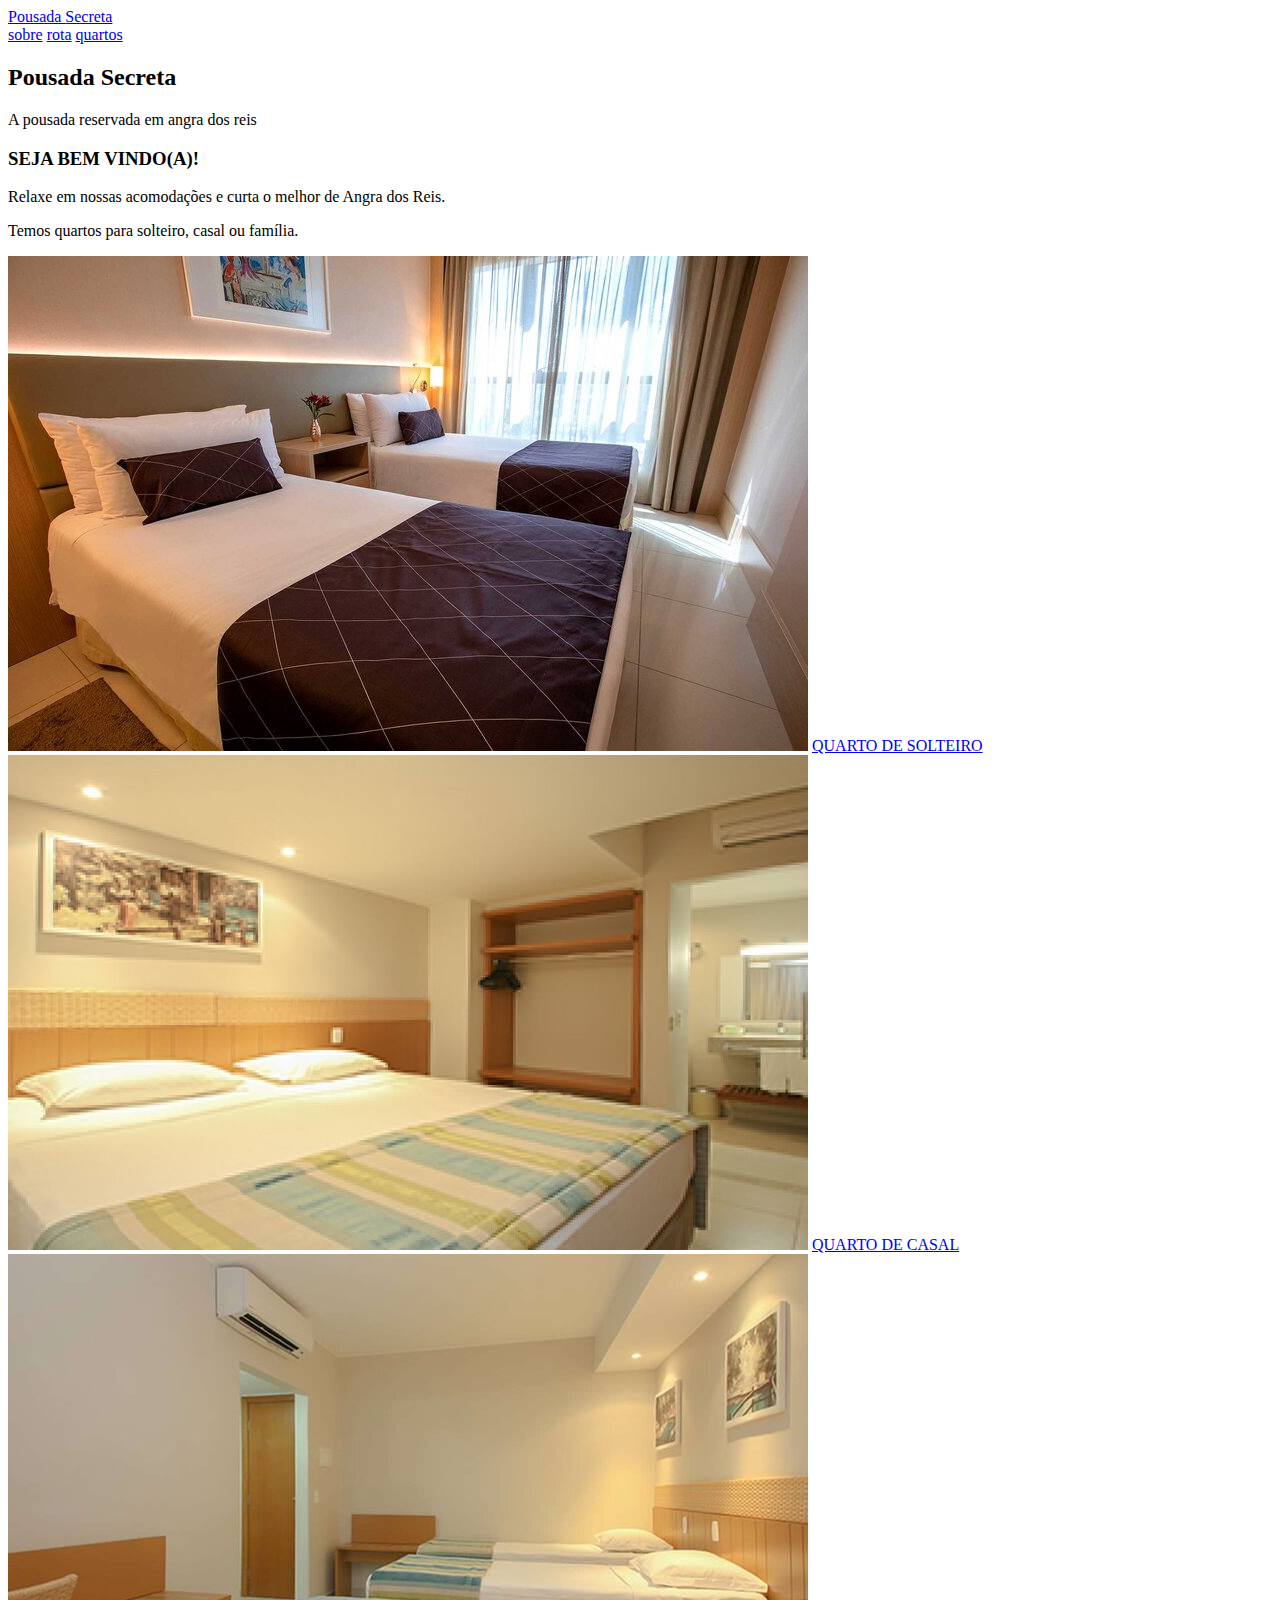
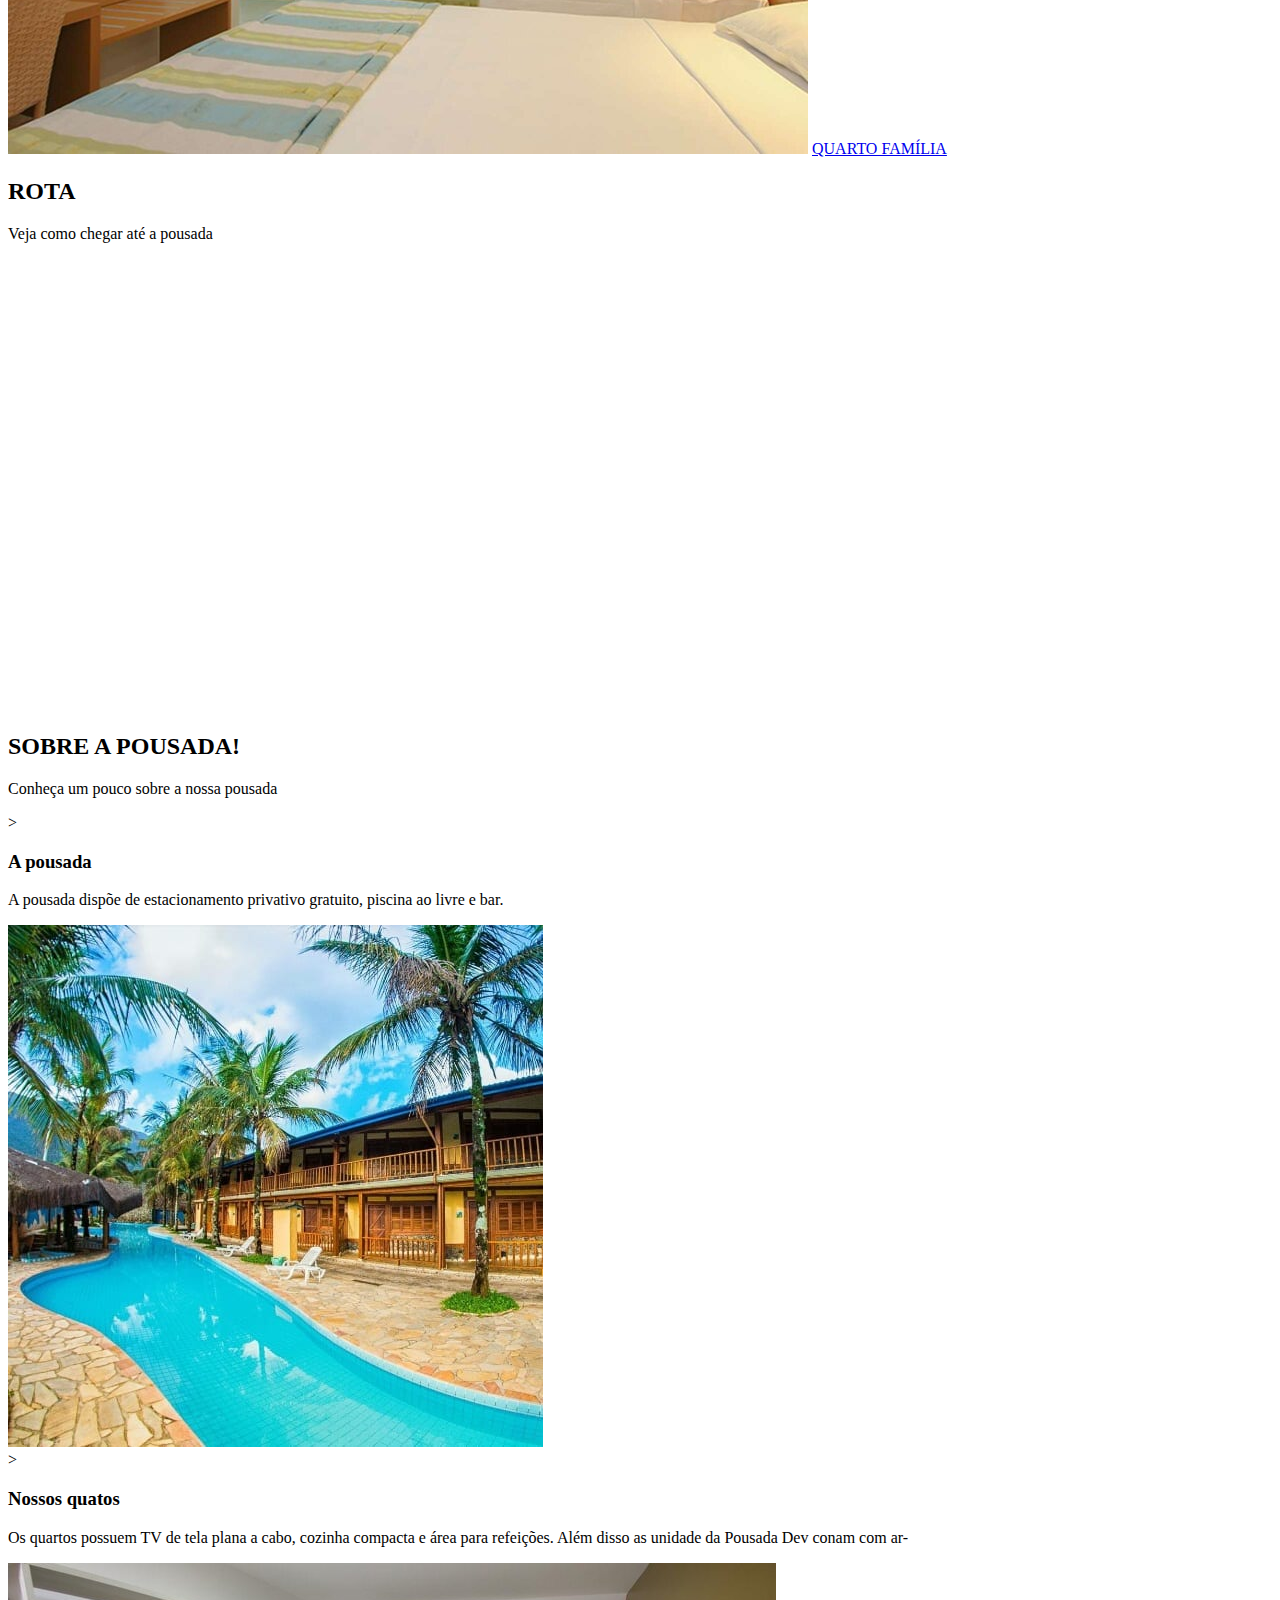
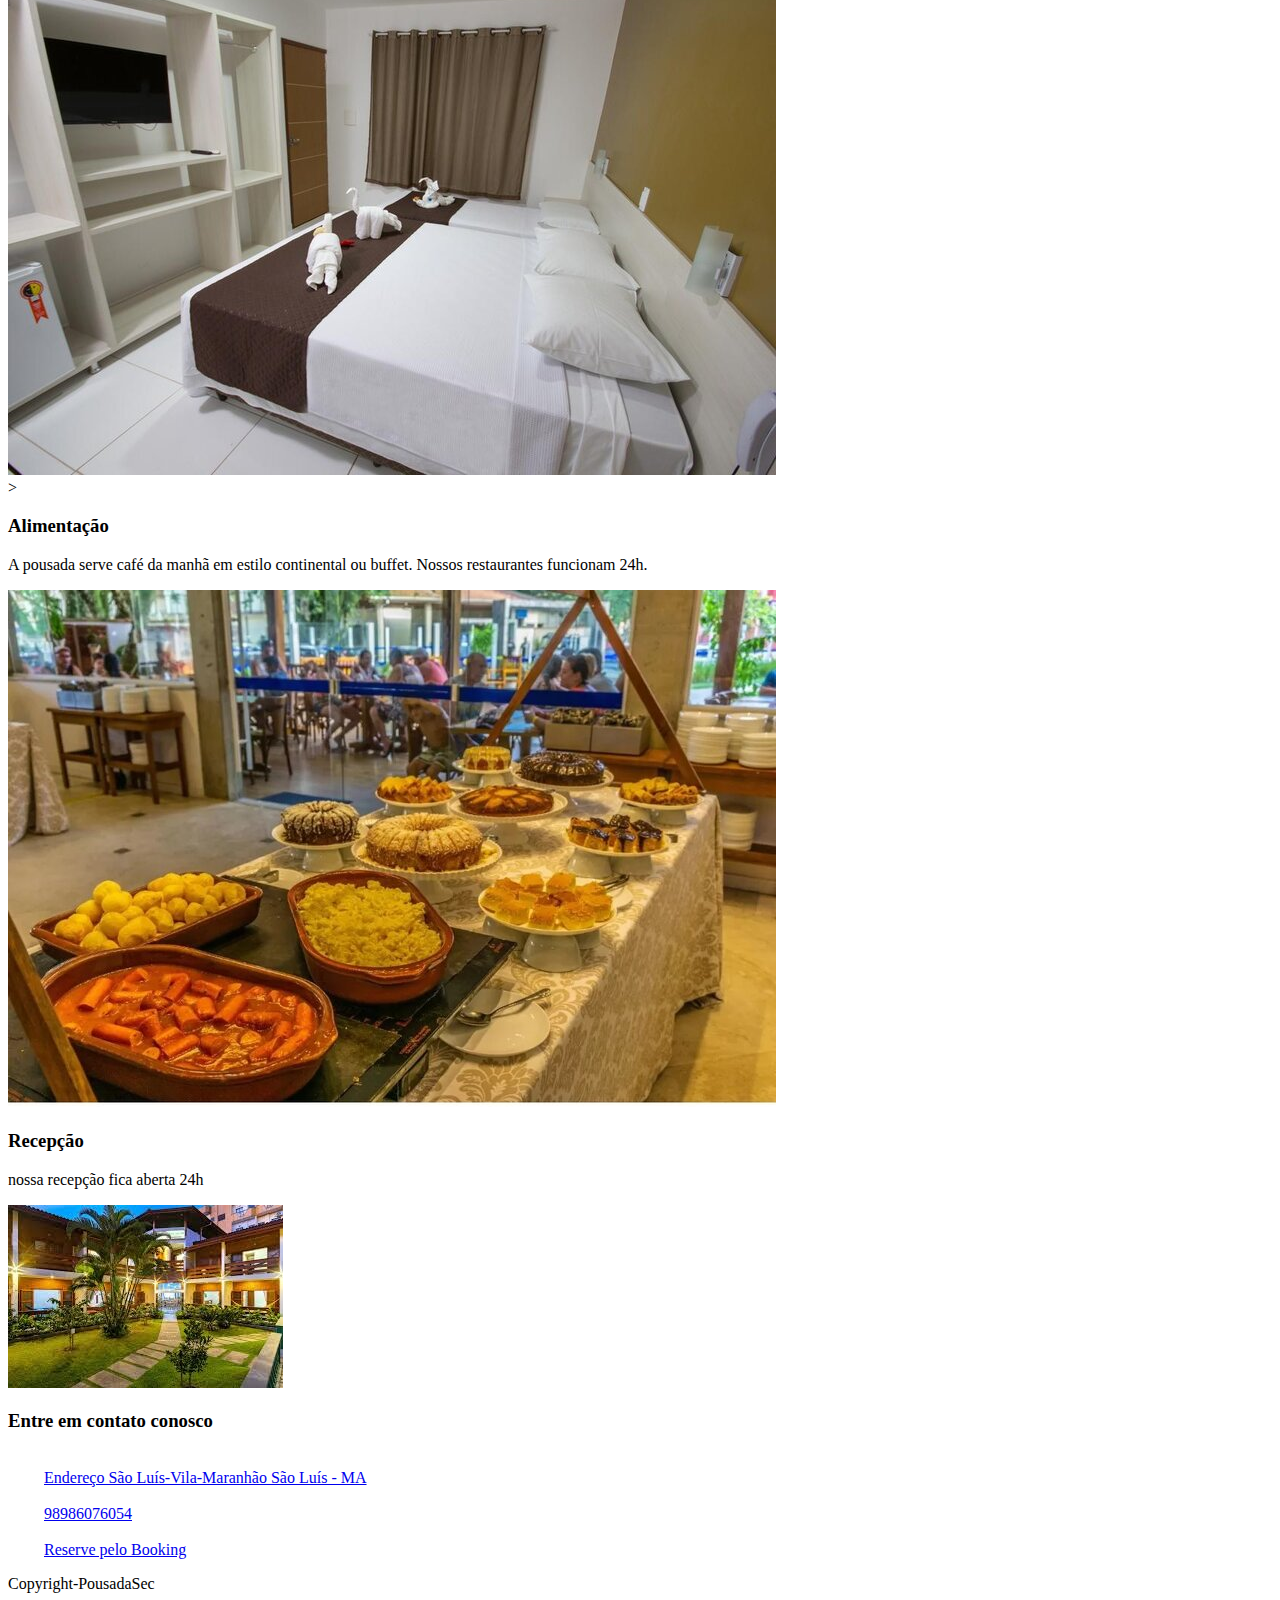
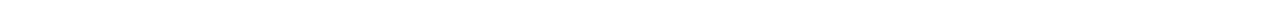
==== index.html @ c249acce "adiciona Estrutura HTML" ====
<!DOCTYPE html>
<html>
<head>
	<meta charset="utf-8">
	<link rel="stylesheet" type="text/css" href="style.css">
	<title>Pousada Secreta</title>

</head>

<body>
	<div class="pag-principal">
		<div class="topo">
			<div class="header">
				<a href="index.html">Pousada <span>Secreta</span></a>
				<div class="menu">
					<a href="#">sobre</a>
					<a href="#rota">rota</a>
					<a href="#">quartos</a>
				</div>				
			</div>			
		</div> <!--topo-->

		<div class="conteudo">
			<!--<img src="assets/img-fundo.jpg">--imagem de fundo-->
			<div class="titulo-conteudo">
				<h2>Pousada Secreta</h2>
				<p>A pousada reservada em angra dos reis</p>
			</div><!--titulo-conteudo-->
			<div class="welcome">
				<h3>SEJA BEM VINDO(A)!</h3>
				<p>Relaxe em nossas acomodações e curta o melhor de Angra dos Reis.</p>
				<p>Temos quartos para solteiro, casal ou família.</p>				
			</div><!--WELCOME-->
			<div class="container-quartos">
				<div class="quartos">
					<div class="quarto-solteiro">
						<img src="assets/quarto-solteiro1.jpg" alt="imagens do quarto de solteiro" title="Quarto de solteiro">
						<a href="#">QUARTO DE SOLTEIRO</a>
					</div>
					<div class="quarto-casal">
						<img src="assets/quarto-casal1.jpg" alt="Imagem do quarto de casal" title="Quarto de casal">
						<a href="#">QUARTO DE CASAL</a>
					</div>
					<div class="quarto-familia">
						<img src="assets/quarto-familia1.jpg" alt="imagem do quarto familia" title="Quarto familia">
						<a href="#">QUARTO FAMÍLIA</a>
					</div>					
				</div><!--quartos-->				
			</div><!--CONTAINER QUARTOS-->
			<div class="container-rota" id="rota">
				<h2>ROTA</h2>
				<p>Veja como chegar até a pousada</p>
				<div>
					<iframe src="https://www.google.com/maps/embed?pb=!1m18!1m12!1m3!1d255078.19919688636!2d-44.42772792304677!3d-2.6359101400297584!2m3!1f0!2f0!3f0!3m2!1i1024!2i768!4f13.1!3m3!1m2!1s0x7f6838d743ab87b%3A0x440d9464782213fe!2zU8OjbyBMdcOtcyAtIE1B!5e0!3m2!1spt-BR!2sbr!4v1626367559576!5m2!1spt-BR!2sbr" width="600" height="450" style="border:0;" allowfullscreen="" loading="lazy"></iframe>
				</div>
			</div> <!--container rota-->
			<div class="cantainer-sobre">
				<h2>SOBRE A POUSADA!</h2>
				<p>Conheça um pouco sobre a nossa pousada</p>
				<div class="container-descricao">
					<div class="a-pousada">><!---------->
						<h3>A pousada</h3>
						<p>A pousada dispõe de estacionamento privativo gratuito, piscina ao livre e bar.</p>
						<img src="assets/img1.jpg">
					</div>
					<div class="nossos-quartos">><!---------->
						<h3>Nossos quatos</h3>
						<p>Os quartos possuem TV de tela plana a cabo, cozinha compacta e área para refeições. Além disso as unidade da Pousada Dev conam com ar-</p>
						<img src="assets/img2.jpg">
					</div>
					<div class="alimentacao">><!---------->
						<h3>Alimentação</h3>
						<p>A pousada serve café da manhã em estilo continental ou buffet. Nossos restaurantes funcionam 24h.</p>
						<img src="assets/img3.jpg">
					</div>
					<div class="recepcao"><!---------->
						<h3>Recepção</h3>
						<p>nossa recepção fica aberta 24h</p>
						<img src="assets/img5.jpg">
					</div>					
				</div><!--CONTAINER-DESCRIÇÃO-->	
			</div><!--containerSOBRE-->			
		</div><!--conteudo-->		
		<div class="rodape">
			<div class="container-contato">
				<h3>
				Entre em contato conosco
				</h3>
				<div class="endereco">
					<img src="assets/icones/endereco.png">
					<a href="https://goo.gl/maps/ehQcEw9Ks59x9MmK6">Endereço São Luís-Vila-Maranhão São Luís - MA</a>
				</div>
				<div class="telefone">
					<img src="assets/icones/telefone.png">
					<a href="tel:986076054">98986076054</a>
				</div>
				<div>
					<img src="assets/icones/calendario.png">
					<a href="https://booking.com">Reserve pelo Booking</a>
				</div>			
			</div><!--contato-->
			<p>
				Copyright-PousadaSec
			</p>	
		</div><!--rodape-->

	</div><!--pag-principal-->


	<div class="pag-de-quartos">
		
	</div><!--pag-de-quartos-->

</body>
</html>
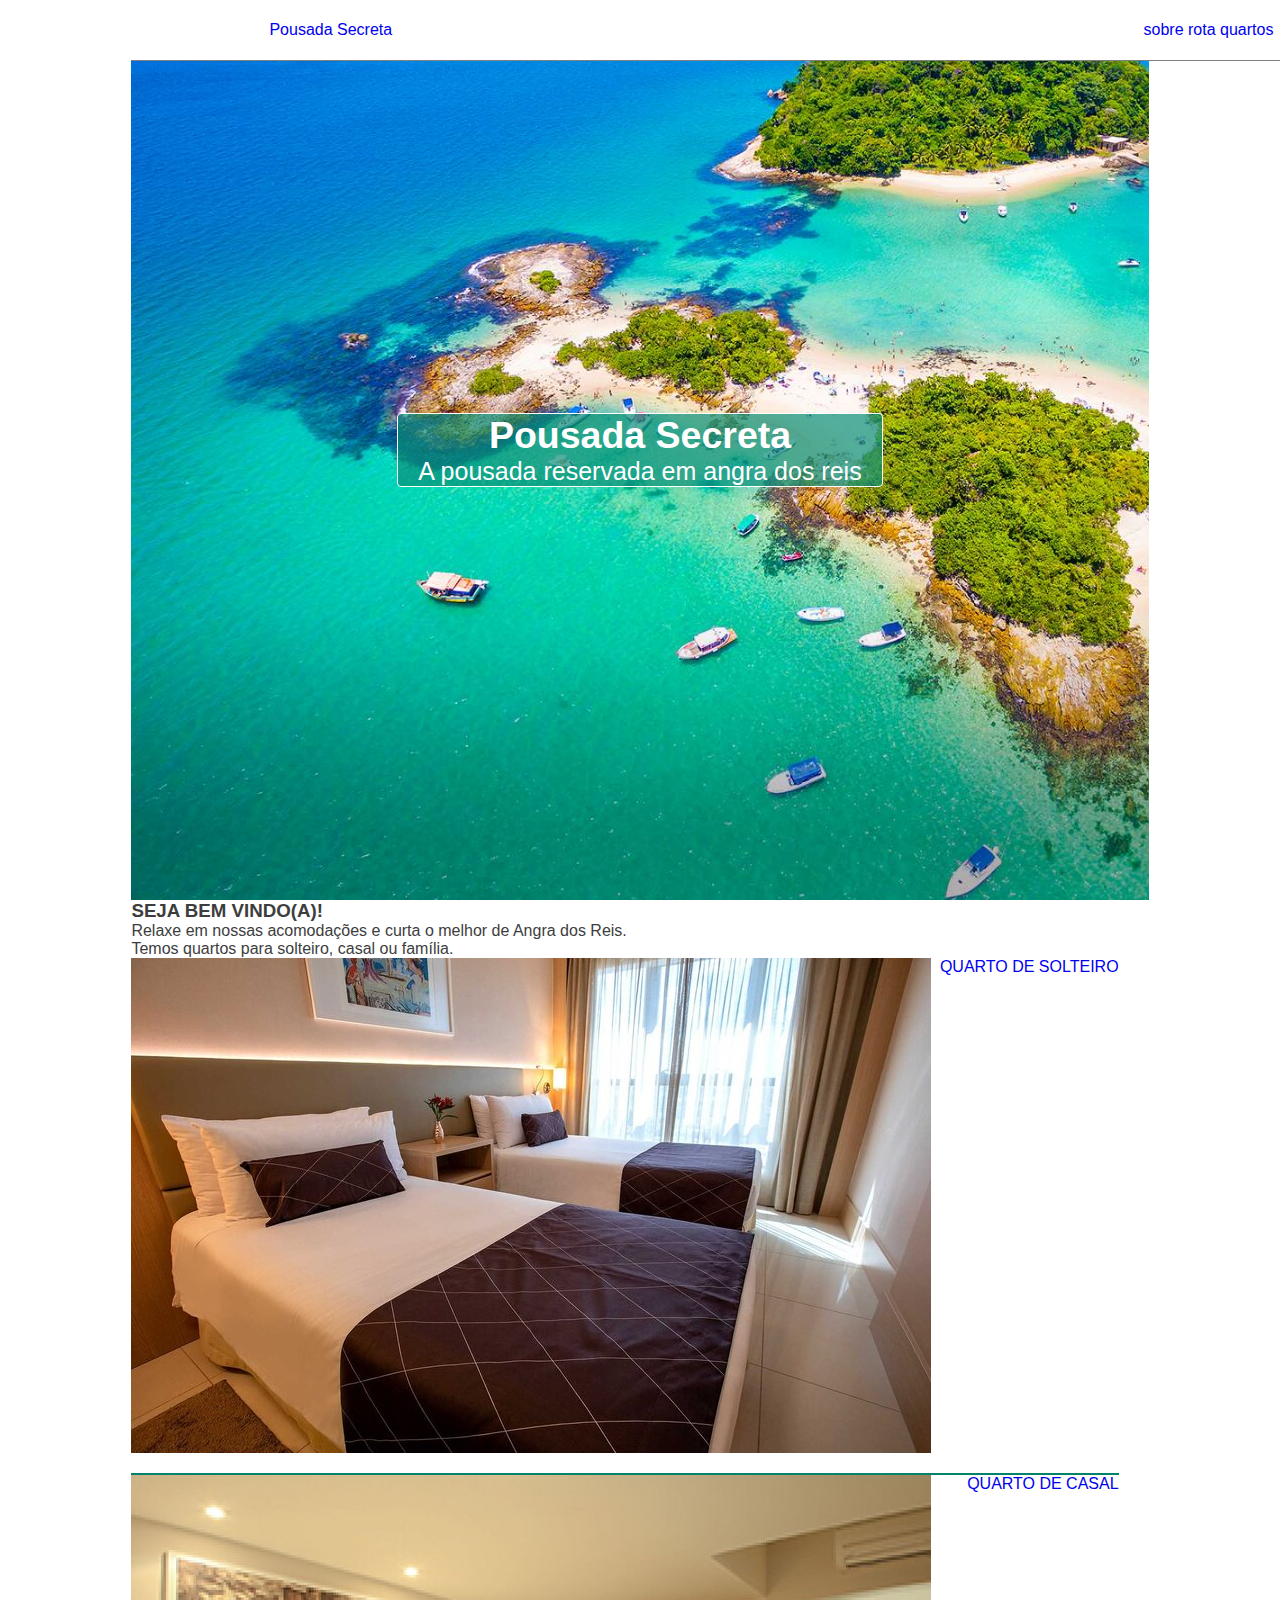
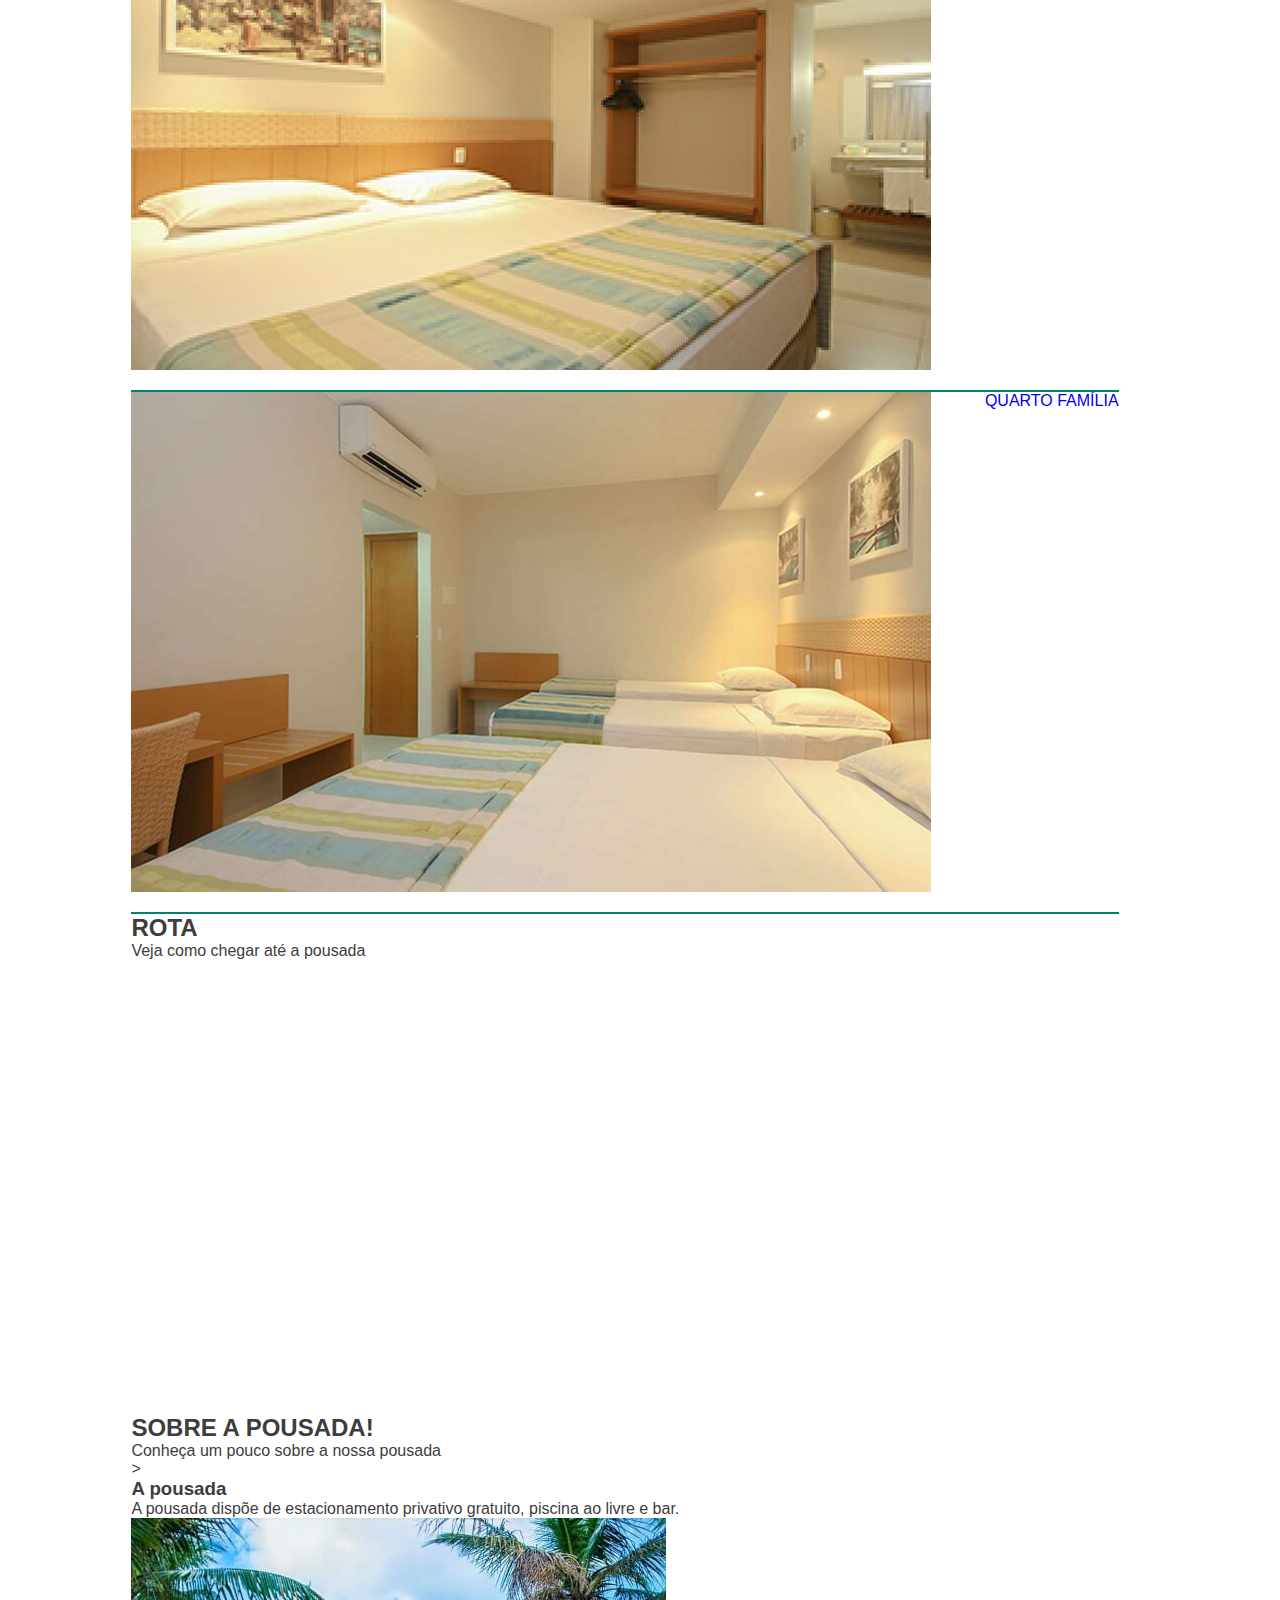
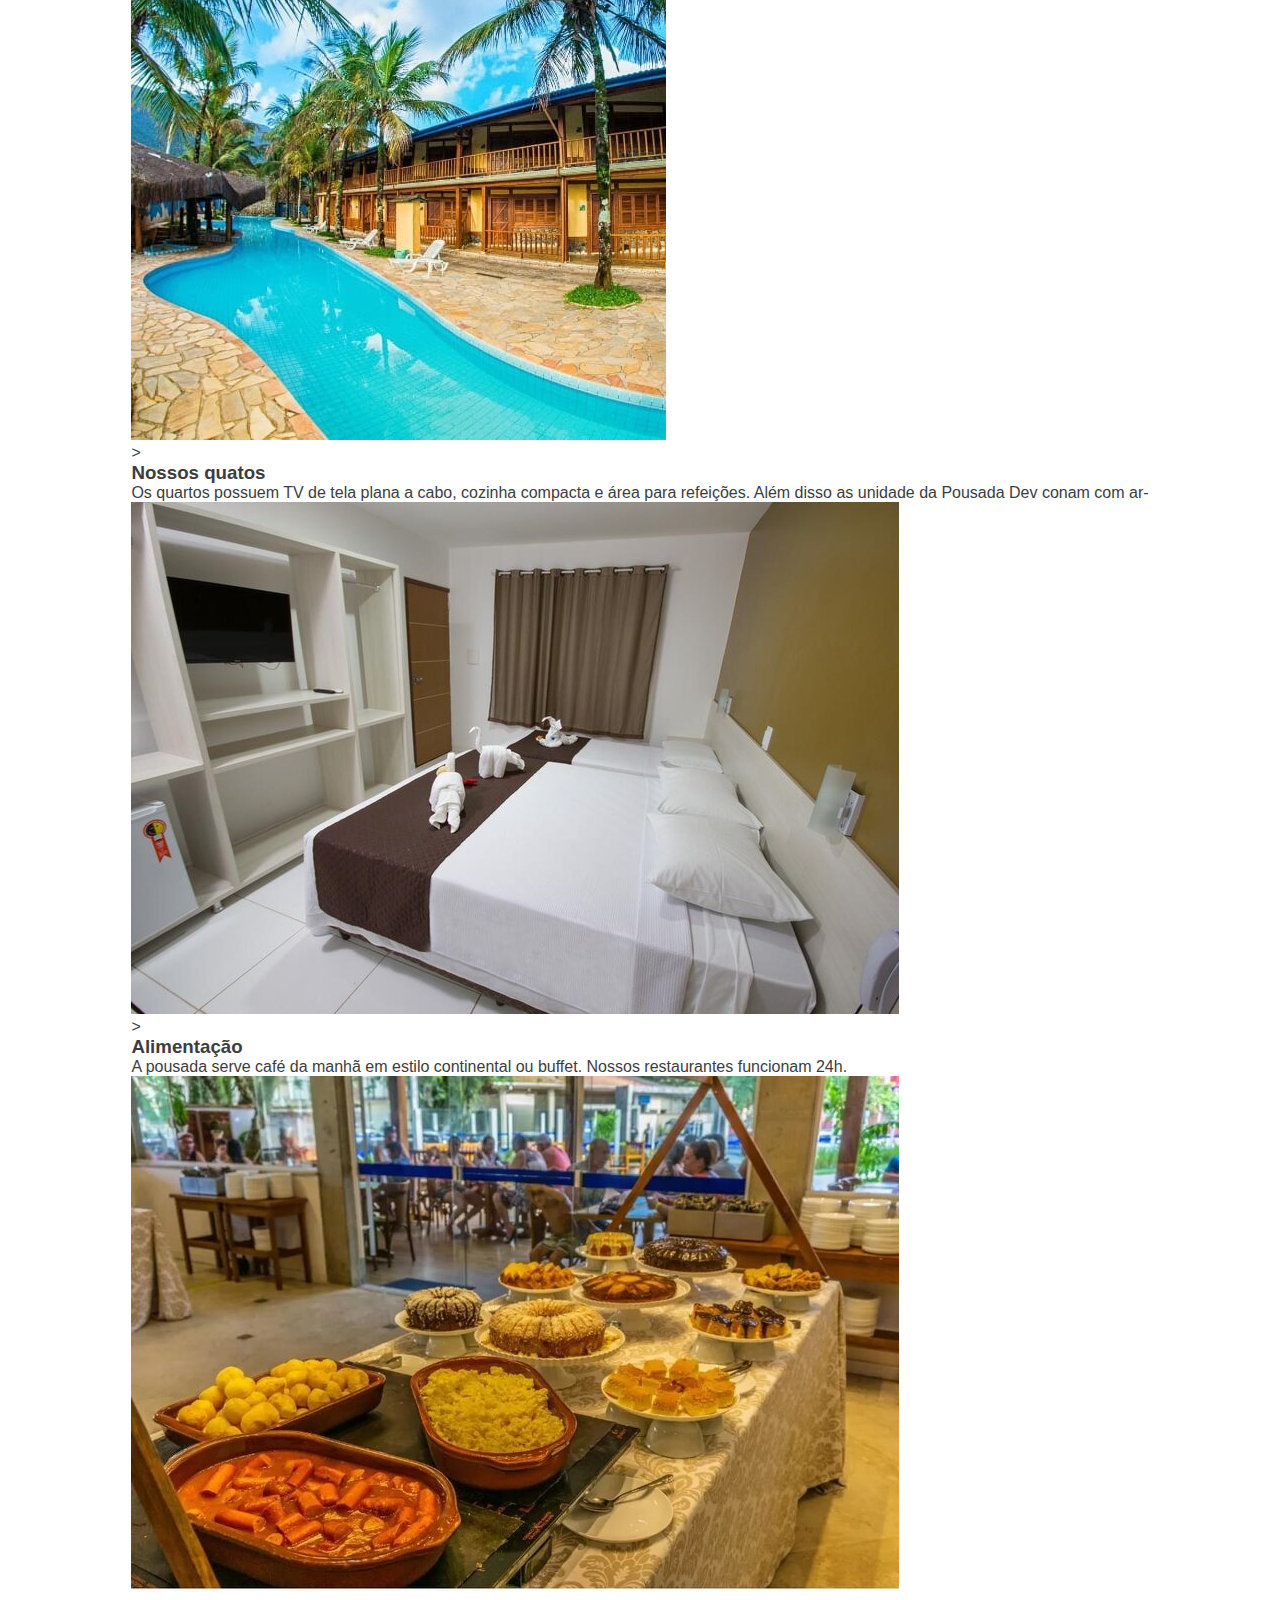
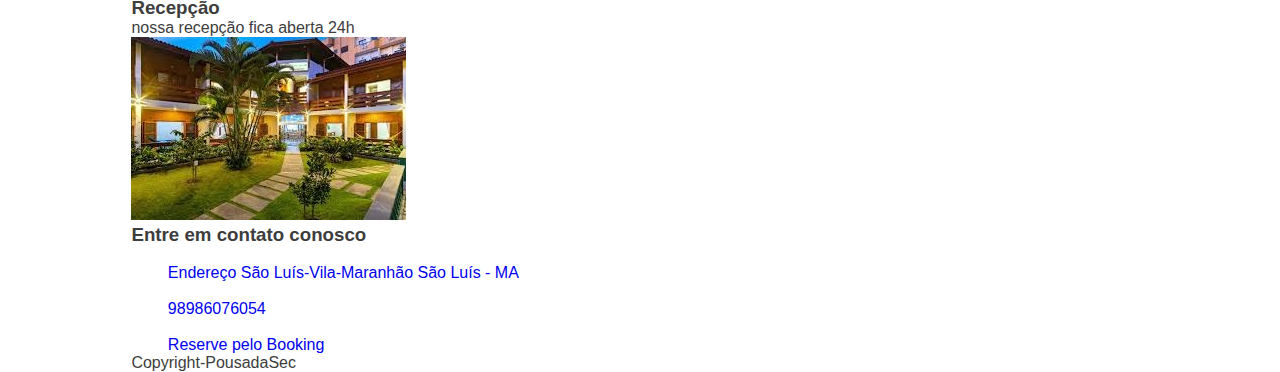
==== commit cb313873: "adiciona alterações no css" ====
--- a/index.html
+++ b/index.html
@@ -3,6 +3,7 @@
 <head>
 	<meta charset="utf-8">
 	<link rel="stylesheet" type="text/css" href="style.css">
+	<link rel="stylesheet" href="https://fonts.googleapis.com/css2?family=Source+Sans+Pro:ital,wght@0,200;0,300;0,400;0,600;0,700;0,900;1,200;1,300;1,400;1,600;1,700;1,900&display=swap">
 	<title>Pousada Secreta</title>
 
 </head>
@@ -13,9 +14,9 @@
 			<div class="header">
 				<a href="index.html">Pousada <span>Secreta</span></a>
 				<div class="menu">
-					<a href="#">sobre</a>
-					<a href="#rota">rota</a>
-					<a href="#">quartos</a>
+					<a class="linktopo" href="#">sobre</a>
+					<a class="linktopo" href="#rota">rota</a>
+					<a class="linktopo" href="#">quartos</a>
 				</div>				
 			</div>			
 		</div> <!--topo-->
@@ -23,25 +24,30 @@
 		<div class="conteudo">
 			<!--<img src="assets/img-fundo.jpg">--imagem de fundo-->
 			<div class="titulo-conteudo">
-				<h2>Pousada Secreta</h2>
-				<p>A pousada reservada em angra dos reis</p>
+				<div class="titulo-descricao">
+					<h2>Pousada Secreta</h2>
+					<p>A pousada reservada em angra dos reis</p>
+				</div>
 			</div><!--titulo-conteudo-->
 			<div class="welcome">
-				<h3>SEJA BEM VINDO(A)!</h3>
+				<h3>
+				SEJA BEM VINDO(A)!
+				</h3>
+				
 				<p>Relaxe em nossas acomodações e curta o melhor de Angra dos Reis.</p>
 				<p>Temos quartos para solteiro, casal ou família.</p>				
 			</div><!--WELCOME-->
 			<div class="container-quartos">
 				<div class="quartos">
-					<div class="quarto-solteiro">
+					<div class="quarto">
 						<img src="assets/quarto-solteiro1.jpg" alt="imagens do quarto de solteiro" title="Quarto de solteiro">
 						<a href="#">QUARTO DE SOLTEIRO</a>
 					</div>
-					<div class="quarto-casal">
+					<div class="quarto">
 						<img src="assets/quarto-casal1.jpg" alt="Imagem do quarto de casal" title="Quarto de casal">
 						<a href="#">QUARTO DE CASAL</a>
 					</div>
-					<div class="quarto-familia">
+					<div class="quarto">
 						<img src="assets/quarto-familia1.jpg" alt="imagem do quarto familia" title="Quarto familia">
 						<a href="#">QUARTO FAMÍLIA</a>
 					</div>					
--- a/style.css
+++ b/style.css
@@ -0,0 +1,75 @@
+*{
+	padding: 0;
+	margin: 0;
+	box-sizing: border-box;
+	text-decoration: none;
+	font-family: sans-serif;
+	font-size: ;
+}
+
+body{
+	width: 100%;
+	color: #3d3d3d;
+	min-height: 100vh;
+	margin: 0;
+	padding: 0;
+	display: flex;
+	justify-content: center;
+	background-color: #fff;
+}
+
+
+.topo{
+	width: 100%;
+	position: fixed;
+	background-color: #fff;
+	border-bottom: 1px solid gray;
+}
+.topo .header{
+	display: flex;
+	justify-content: space-between;
+	align-items: center;
+	margin: 0 auto;
+	width: 100%;
+	height: 60px;
+	max-width: 1024px;
+	padding: 0 10px;
+}
+
+.link-topo{
+	text-transform: uppercase;
+	line-height: 18px;
+	padding: 0px 15px 10px 15px;
+	color: #3d3d3d;
+}
+
+.titulo-conteudo{
+	background-image: url(assets/img-fundo.jpg);
+	background-repeat: no-repeat;
+	background-size: cover;
+	height: 100vh;
+
+	display: flex;
+	justify-content: center;
+	align-items: center;
+}
+
+.titulo-descricao{
+	color: #fff;
+	font-size: 25px;
+	background-color: #0a9077b3;
+	border: 1px solid;
+	padding: 0 20px;
+	border-radius: 4px;
+	text-align: center;
+}
+
+.quarto{
+	display: flex;
+	justify-content: space-between;
+	margin-right: 30px;
+	padding-bottom: 20px;
+	border-bottom: 2px solid#00836a;
+	color: #3d3d3d;
+}
+
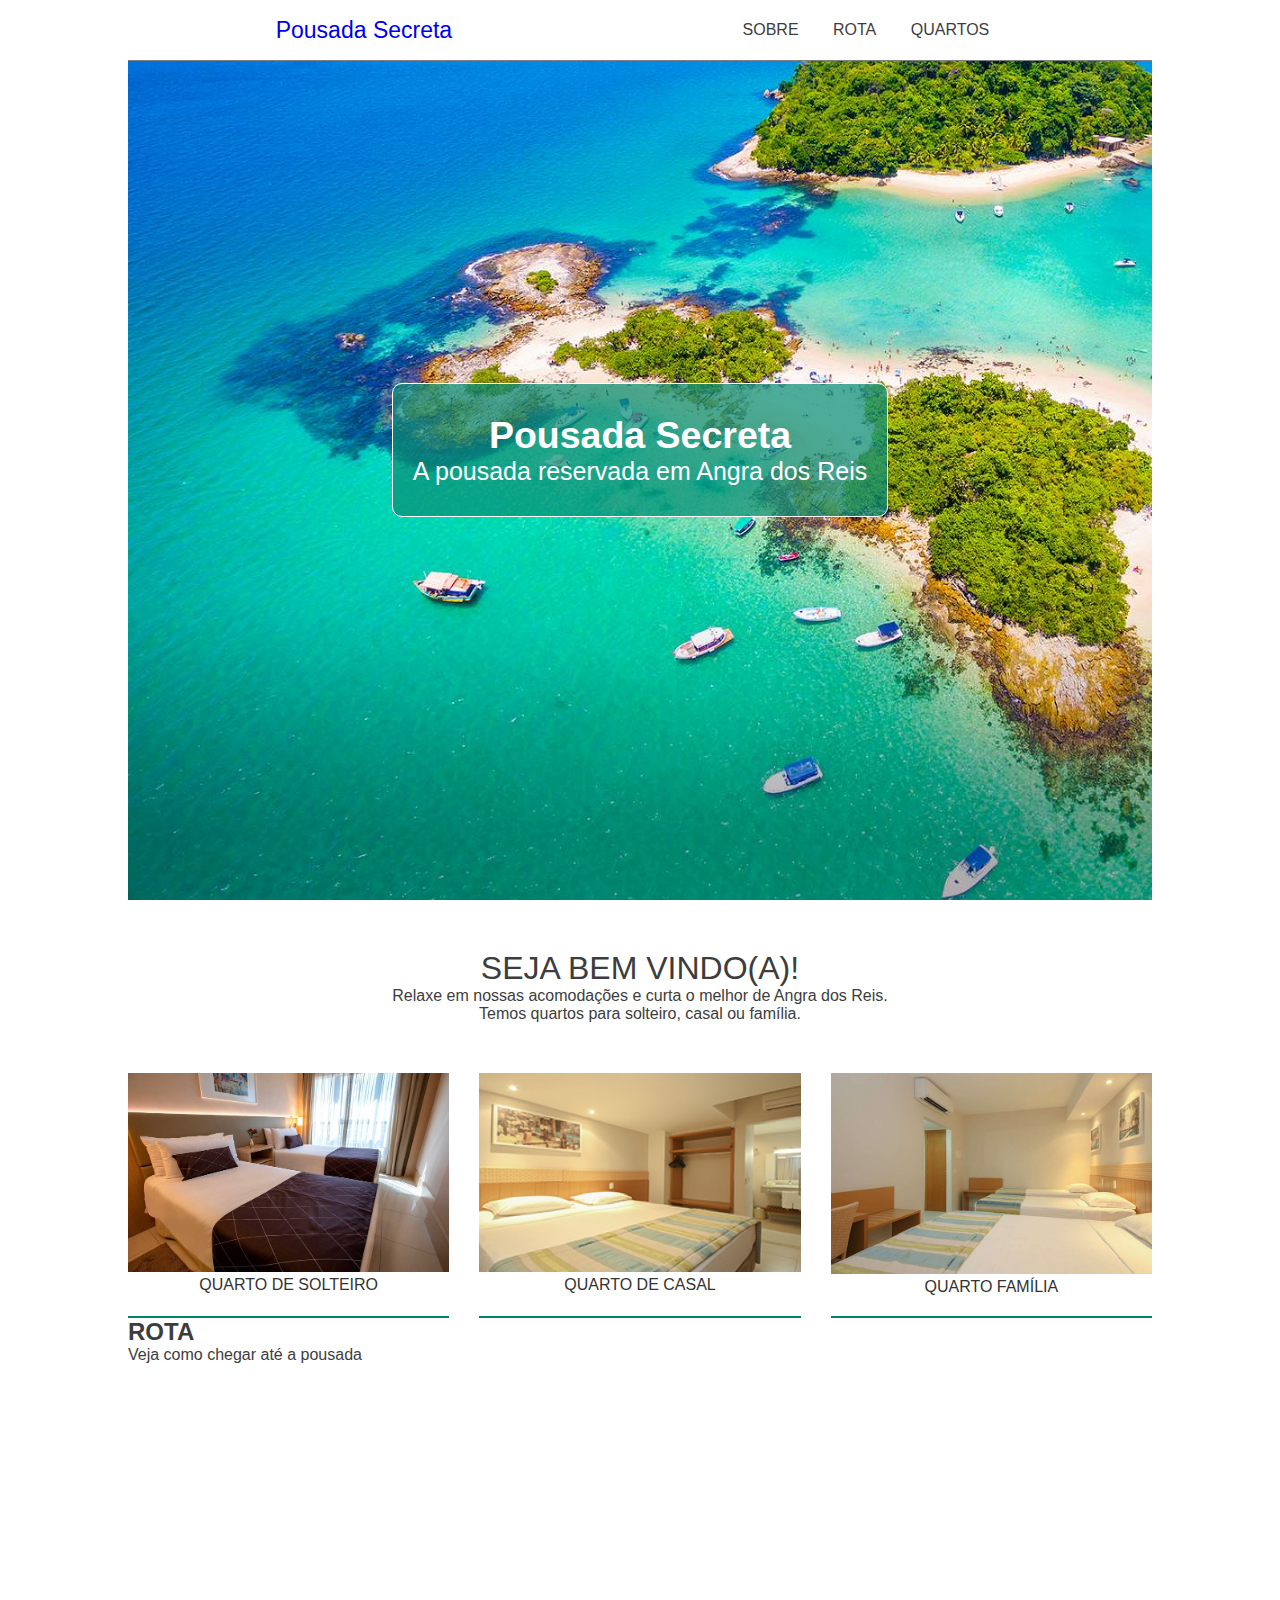
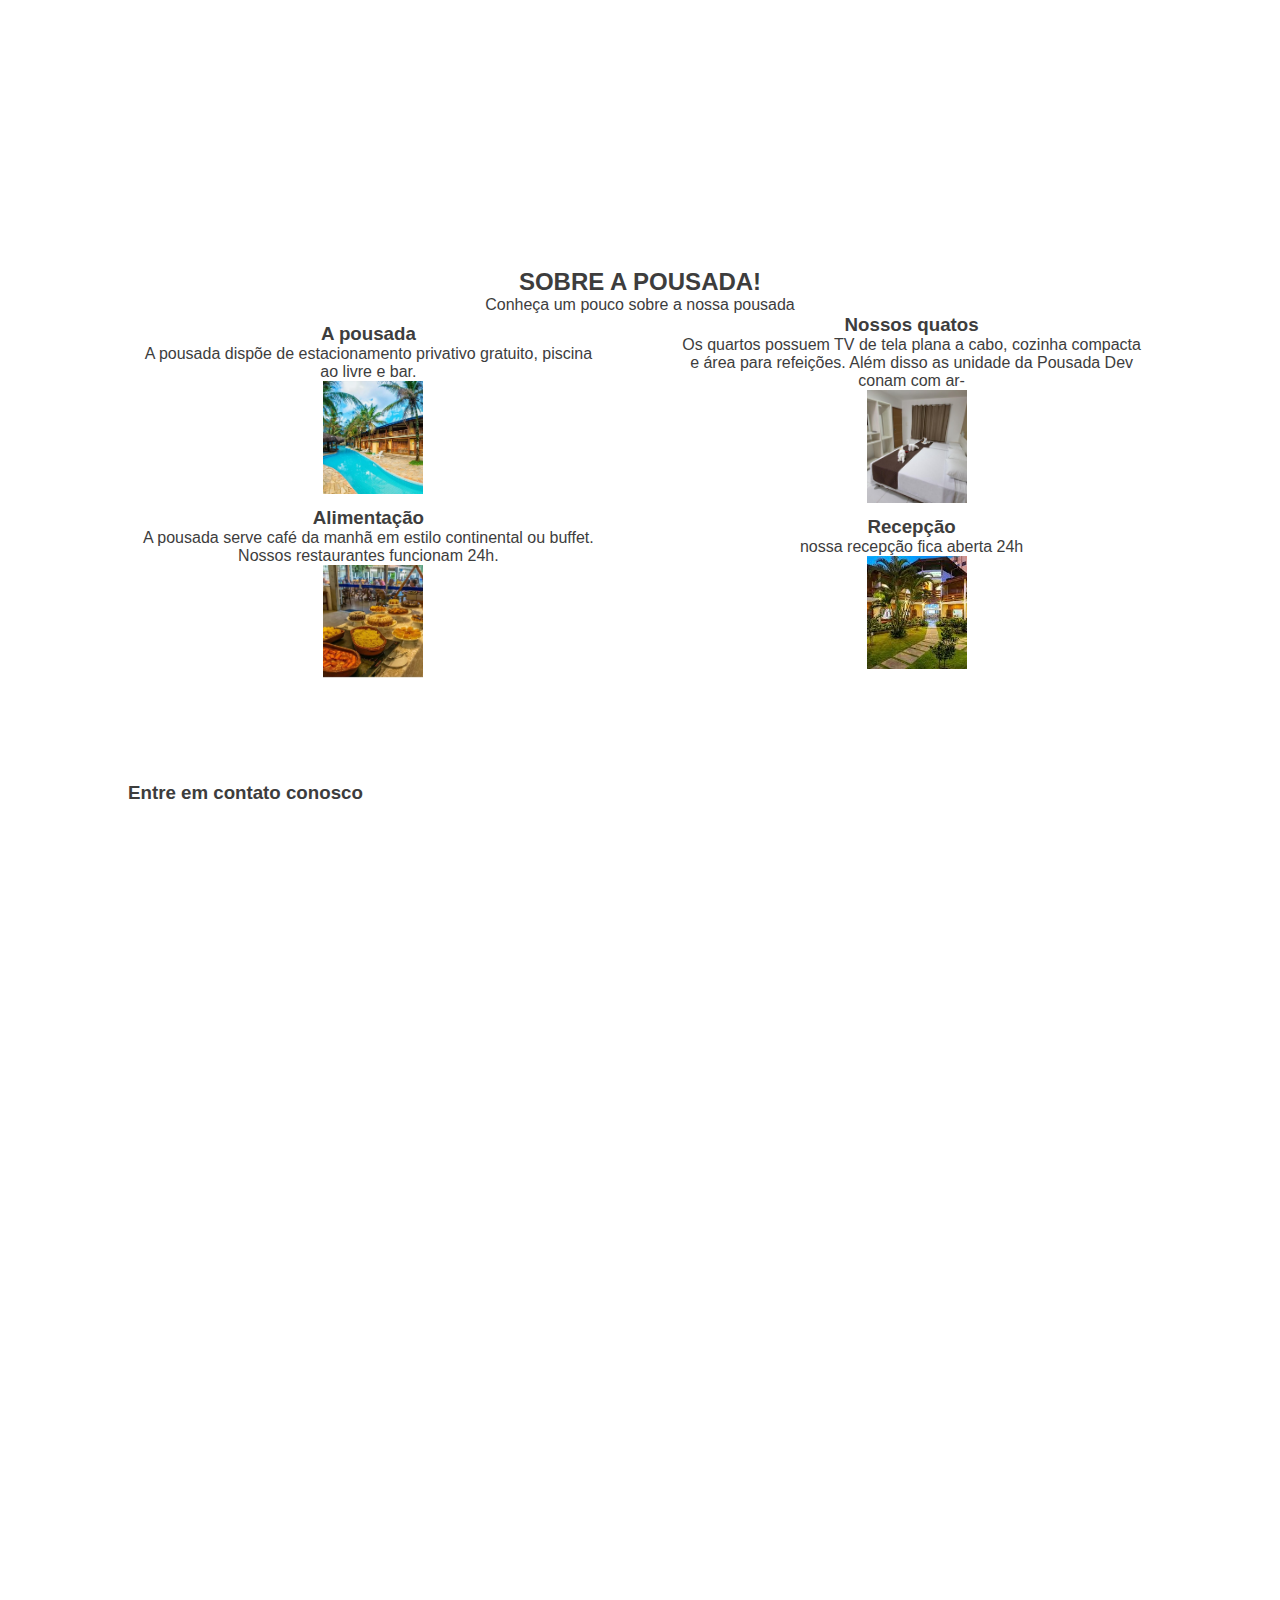
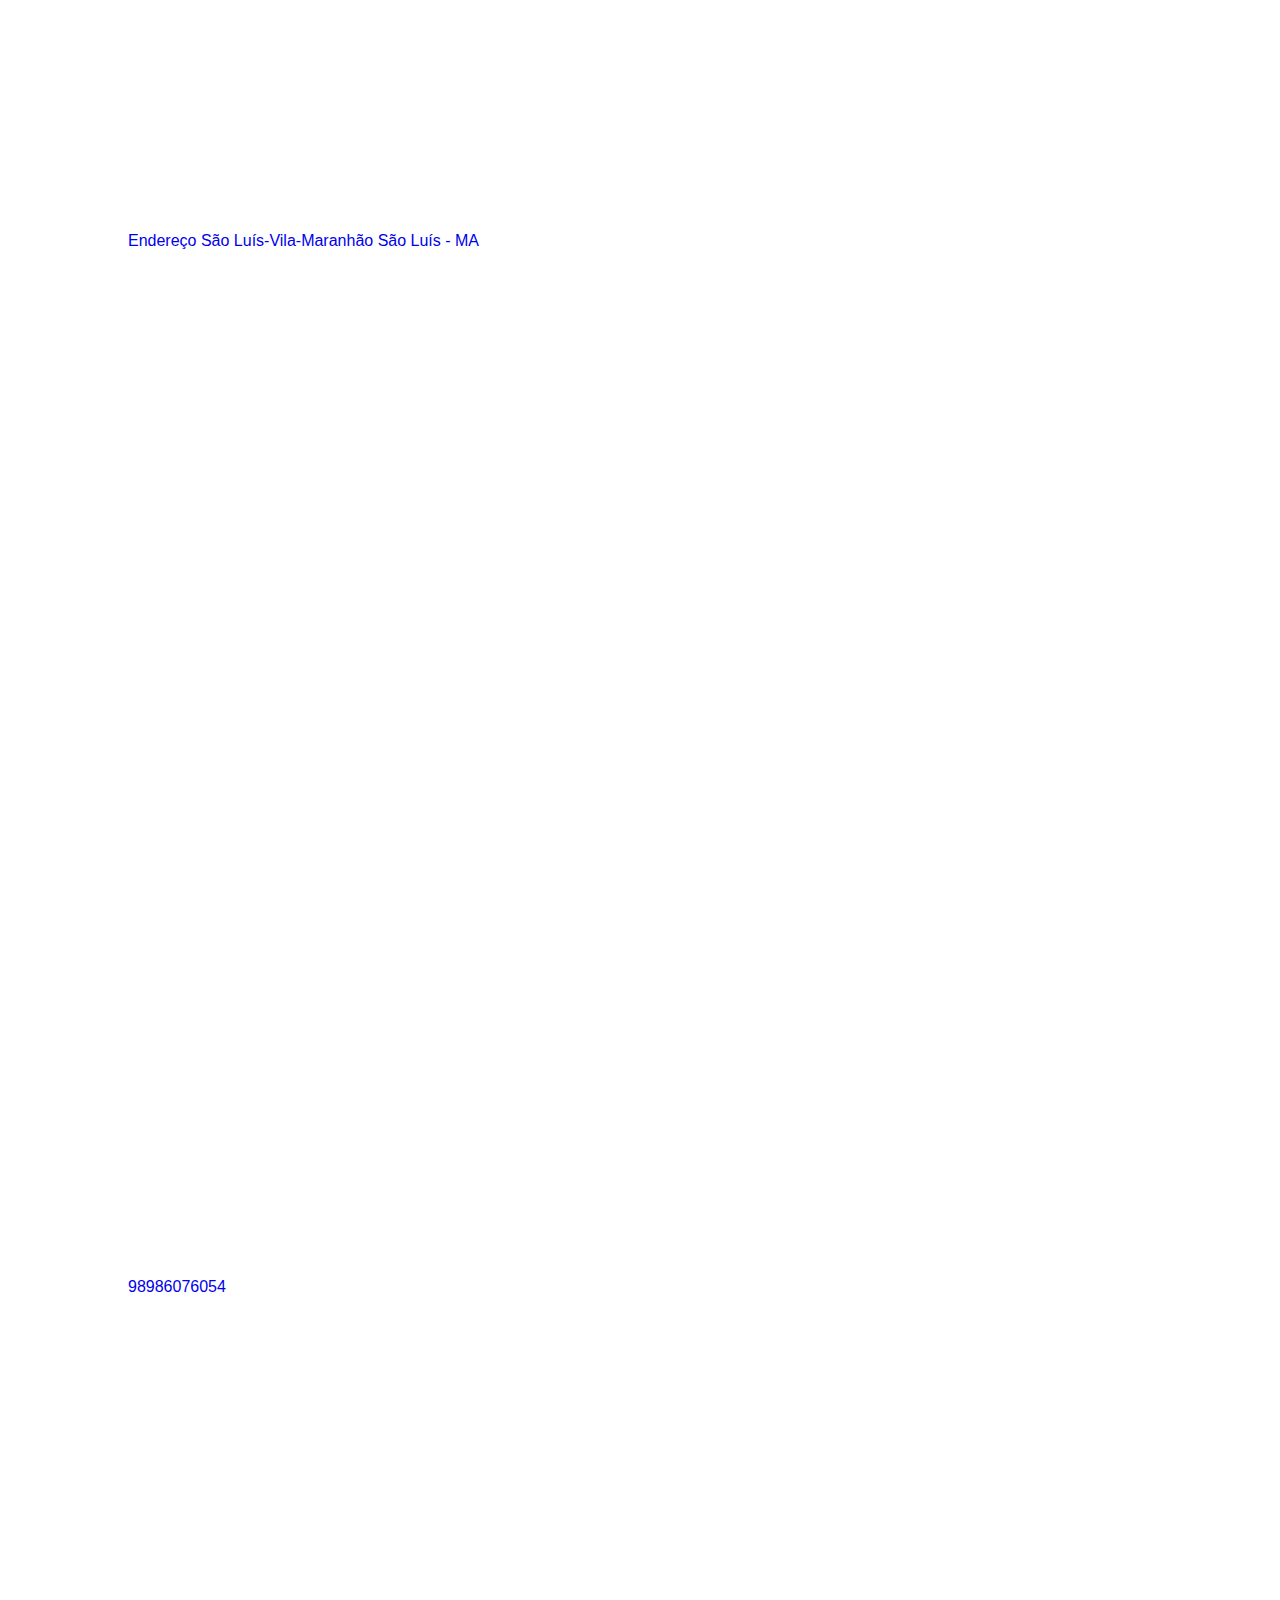
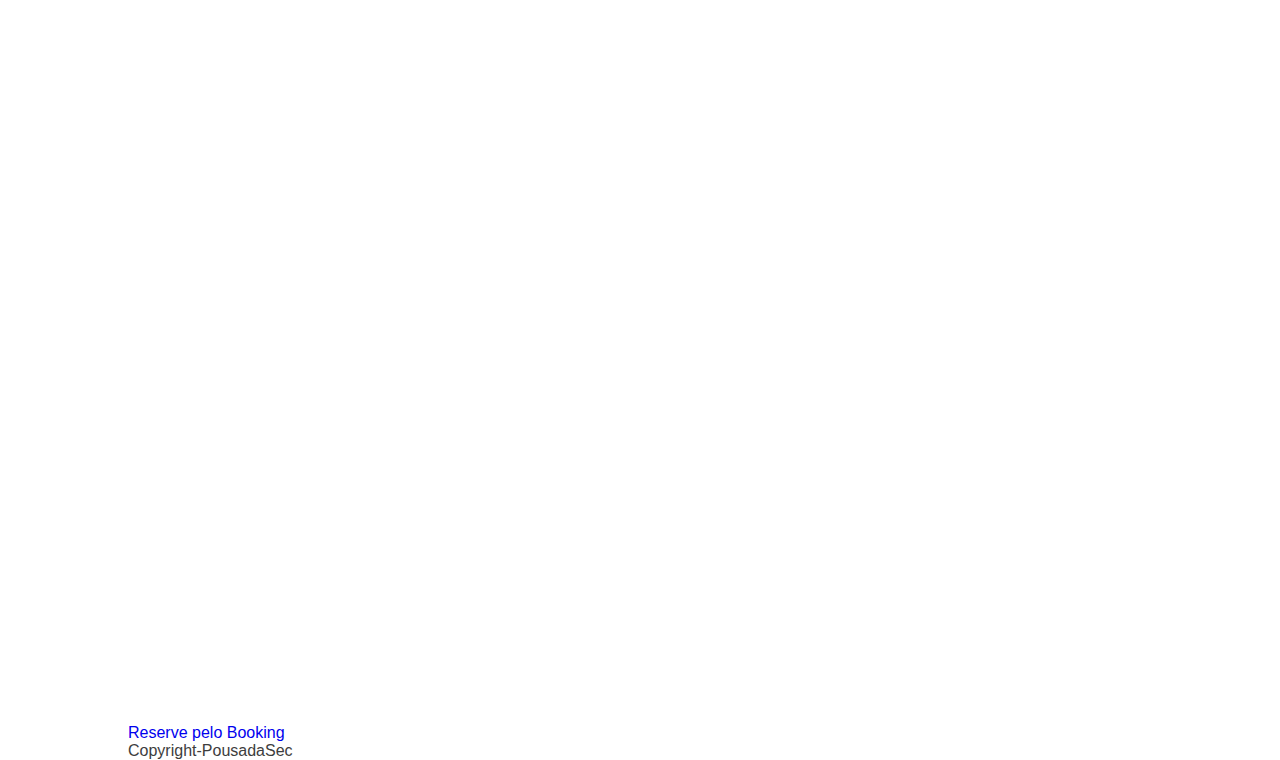
==== commit 0f1fa5ad: "Modificações no CSS" ====
--- a/index.html
+++ b/index.html
@@ -26,32 +26,31 @@
 			<div class="titulo-conteudo">
 				<div class="titulo-descricao">
 					<h2>Pousada Secreta</h2>
-					<p>A pousada reservada em angra dos reis</p>
+					<p>A pousada reservada em Angra dos Reis</p>
 				</div>
 			</div><!--titulo-conteudo-->
 			<div class="welcome">
-				<h3>
+				<h2>
 				SEJA BEM VINDO(A)!
-				</h3>
+				</h2>
 				
 				<p>Relaxe em nossas acomodações e curta o melhor de Angra dos Reis.</p>
 				<p>Temos quartos para solteiro, casal ou família.</p>				
 			</div><!--WELCOME-->
-			<div class="container-quartos">
-				<div class="quartos">
+			<div class="quartos">
+				
 					<div class="quarto">
 						<img src="assets/quarto-solteiro1.jpg" alt="imagens do quarto de solteiro" title="Quarto de solteiro">
-						<a href="#">QUARTO DE SOLTEIRO</a>
+						<a class="linkquarto" href="#"><p>QUARTO DE SOLTEIRO</p></a>
 					</div>
 					<div class="quarto">
 						<img src="assets/quarto-casal1.jpg" alt="Imagem do quarto de casal" title="Quarto de casal">
-						<a href="#">QUARTO DE CASAL</a>
+						<a class="linkquarto" href="#"><p>QUARTO DE CASAL</p></a>
 					</div>
 					<div class="quarto">
 						<img src="assets/quarto-familia1.jpg" alt="imagem do quarto familia" title="Quarto familia">
-						<a href="#">QUARTO FAMÍLIA</a>
-					</div>					
-				</div><!--quartos-->				
+						<a class="linkquarto" href="#"><p>QUARTO FAMÍLIA</p></a>
+					</div>							
 			</div><!--CONTAINER QUARTOS-->
 			<div class="container-rota" id="rota">
 				<h2>ROTA</h2>
@@ -60,29 +59,54 @@
 					<iframe src="https://www.google.com/maps/embed?pb=!1m18!1m12!1m3!1d255078.19919688636!2d-44.42772792304677!3d-2.6359101400297584!2m3!1f0!2f0!3f0!3m2!1i1024!2i768!4f13.1!3m3!1m2!1s0x7f6838d743ab87b%3A0x440d9464782213fe!2zU8OjbyBMdcOtcyAtIE1B!5e0!3m2!1spt-BR!2sbr!4v1626367559576!5m2!1spt-BR!2sbr" width="600" height="450" style="border:0;" allowfullscreen="" loading="lazy"></iframe>
 				</div>
 			</div> <!--container rota-->
-			<div class="cantainer-sobre">
+			<div class="container-sobre">
+				<div class="sobretitulo">
 				<h2>SOBRE A POUSADA!</h2>
 				<p>Conheça um pouco sobre a nossa pousada</p>
-				<div class="container-descricao">
-					<div class="a-pousada">><!---------->
-						<h3>A pousada</h3>
-						<p>A pousada dispõe de estacionamento privativo gratuito, piscina ao livre e bar.</p>
-						<img src="assets/img1.jpg">
+				</div>
+
+				<div class="descricoes">
+					<div class="descricao">
+						<div class="pousada"><!---------->
+							<h3>
+							A pousada
+							</h3>
+							<p>
+							A pousada dispõe de estacionamento privativo gratuito, piscina ao livre e bar.
+							</p>
+							<img class="descricao-img" src="assets/img1.jpg">
+						</div>	
 					</div>
-					<div class="nossos-quartos">><!---------->
-						<h3>Nossos quatos</h3>
-						<p>Os quartos possuem TV de tela plana a cabo, cozinha compacta e área para refeições. Além disso as unidade da Pousada Dev conam com ar-</p>
-						<img src="assets/img2.jpg">
+					<div class="descricao"><!---------->
+						<div class="pousada">
+							<h3>
+							Nossos quatos
+							</h3>
+
+							<p>
+							Os quartos possuem TV de tela plana a cabo, cozinha compacta e área para refeições. Além disso as unidade da Pousada Dev conam com ar-
+							</p>
+
+							<img class="descricao-img" src="assets/img2.jpg">
+						</div>
 					</div>
-					<div class="alimentacao">><!---------->
-						<h3>Alimentação</h3>
-						<p>A pousada serve café da manhã em estilo continental ou buffet. Nossos restaurantes funcionam 24h.</p>
-						<img src="assets/img3.jpg">
+					<div class="descricao"><!---------->
+						<div class="pousada">
+							<h3>
+							Alimentação
+							</h3>
+							<p>
+							A pousada serve café da manhã em estilo continental ou buffet. Nossos restaurantes funcionam 24h.
+							</p>
+							<img class="descricao-img" src="assets/img3.jpg">
+						</div>
 					</div>
-					<div class="recepcao"><!---------->
-						<h3>Recepção</h3>
-						<p>nossa recepção fica aberta 24h</p>
-						<img src="assets/img5.jpg">
+					<div class="descricao"><!---------->
+						<div class="pousada">
+							<h3>Recepção</h3>
+							<p>nossa recepção fica aberta 24h</p>
+							<img class="descricao-img" src="assets/img5.jpg">
+						</div>
 					</div>					
 				</div><!--CONTAINER-DESCRIÇÃO-->	
 			</div><!--containerSOBRE-->			
--- a/style.css
+++ b/style.css
@@ -1,17 +1,18 @@
 *{
 	padding: 0;
-	margin: 0;
+	margin: 0 auto;
 	box-sizing: border-box;
 	text-decoration: none;
 	font-family: sans-serif;
 	font-size: ;
+	max-width: 1024px;
 }
 
 body{
 	width: 100%;
 	color: #3d3d3d;
 	min-height: 100vh;
-	margin: 0;
+	margin: 0 auto;
 	padding: 0;
 	display: flex;
 	justify-content: center;
@@ -24,6 +25,7 @@
 	position: fixed;
 	background-color: #fff;
 	border-bottom: 1px solid gray;
+	margin: ;
 }
 .topo .header{
 	display: flex;
@@ -36,14 +38,19 @@
 	padding: 0 10px;
 }
 
-.link-topo{
+.header>a{
+	font-size: 23px;
+}
+
+.linktopo{ /*estiliza os links do menu*/
 	text-transform: uppercase;
 	line-height: 18px;
 	padding: 0px 15px 10px 15px;
 	color: #3d3d3d;
+	margin: 0;
 }
 
-.titulo-conteudo{
+.titulo-conteudo{ /*coloca imagem de fundo e ajusta o background*/
 	background-image: url(assets/img-fundo.jpg);
 	background-repeat: no-repeat;
 	background-size: cover;
@@ -54,22 +61,84 @@
 	align-items: center;
 }
 
-.titulo-descricao{
+.titulo-descricao{ /*muda o estilo do titulo*/
 	color: #fff;
 	font-size: 25px;
-	background-color: #0a9077b3;
+	background-color: #0a9077b9;
 	border: 1px solid;
-	padding: 0 20px;
-	border-radius: 4px;
+	padding: 30px 20px;
+	border-radius: 10px;
 	text-align: center;
 }
 
-.quarto{
+.quartos{
+	margin: 0 auto;
 	display: flex;
 	justify-content: space-between;
+}
+
+.quarto{
 	margin-right: 30px;
 	padding-bottom: 20px;
-	border-bottom: 2px solid#00836a;
-	color: #3d3d3d;
+	border-bottom: 2px solid #00836a;
+	color: #3d3d3d;*/
 }
 
+.quarto a {
+	color: #333;
+}
+
+.quarto a p{
+	text-align: center;
+}
+
+.quarto:last-child{
+	margin: 0;
+}
+
+.welcome { /*alinhando os testos da seção bem vindo*/
+	text-align: center;
+	margin-bottom: 50px;
+	padding-top: 50px;
+}
+
+.welcome h2{
+	font-size: 32px;
+	font-weight: 500;
+	text-transform: uppercase;
+}
+
+.container-sobre{
+	text-align: center;
+	margin-bottom: 50px;
+	padding-top: 50px;
+}
+
+img {
+	width: 100%;
+}
+
+.descricoes{
+	display: flex;
+	flex-wrap: wrap;
+	justify-content: space-between;
+	padding-bottom: 50px;
+}
+
+.descricao{
+	display: flex;
+	width: 45%;
+	margin: 0 10px;
+	align-items: center;
+	justify-content: space-between;
+}
+
+.descricao-img{
+	width: 100px;
+	height: 113px;
+	object-fit: cover;
+	margin-left: 10px;
+}
+ .pousada{
+ 	
+ }
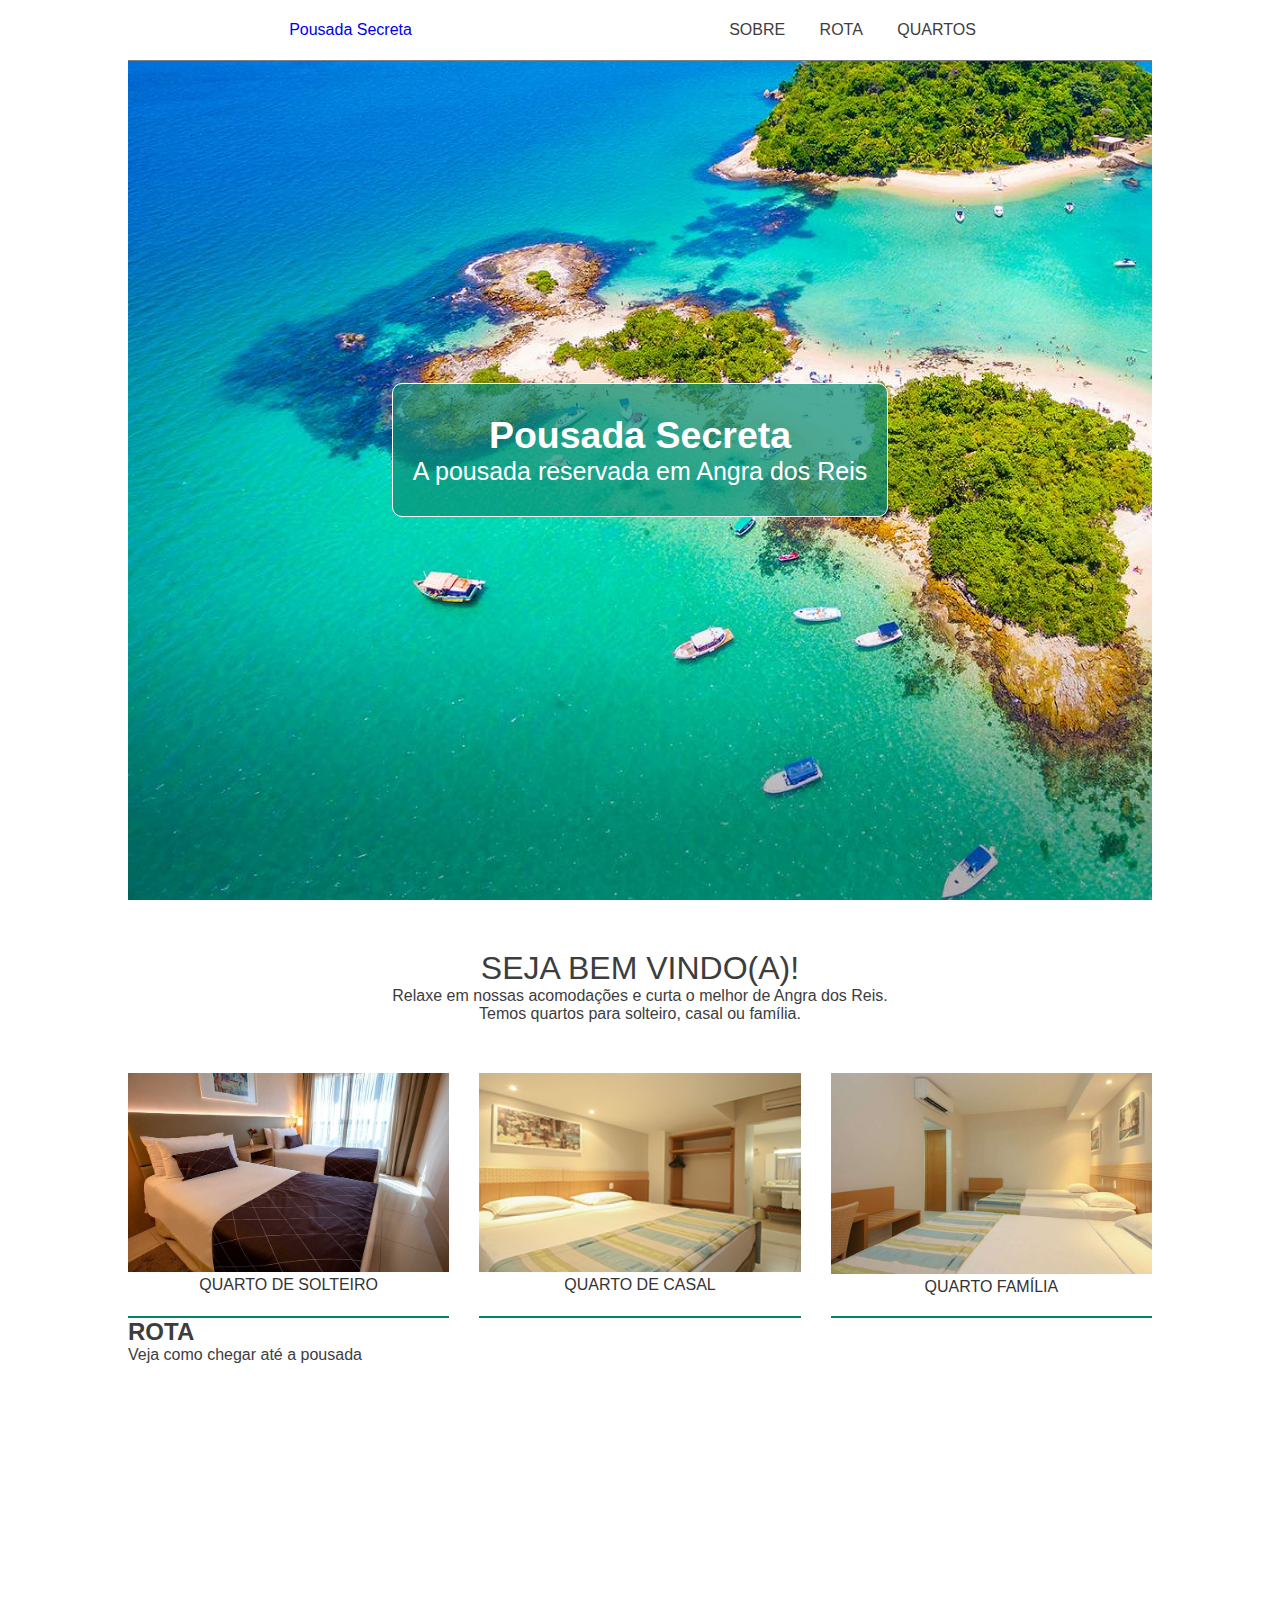
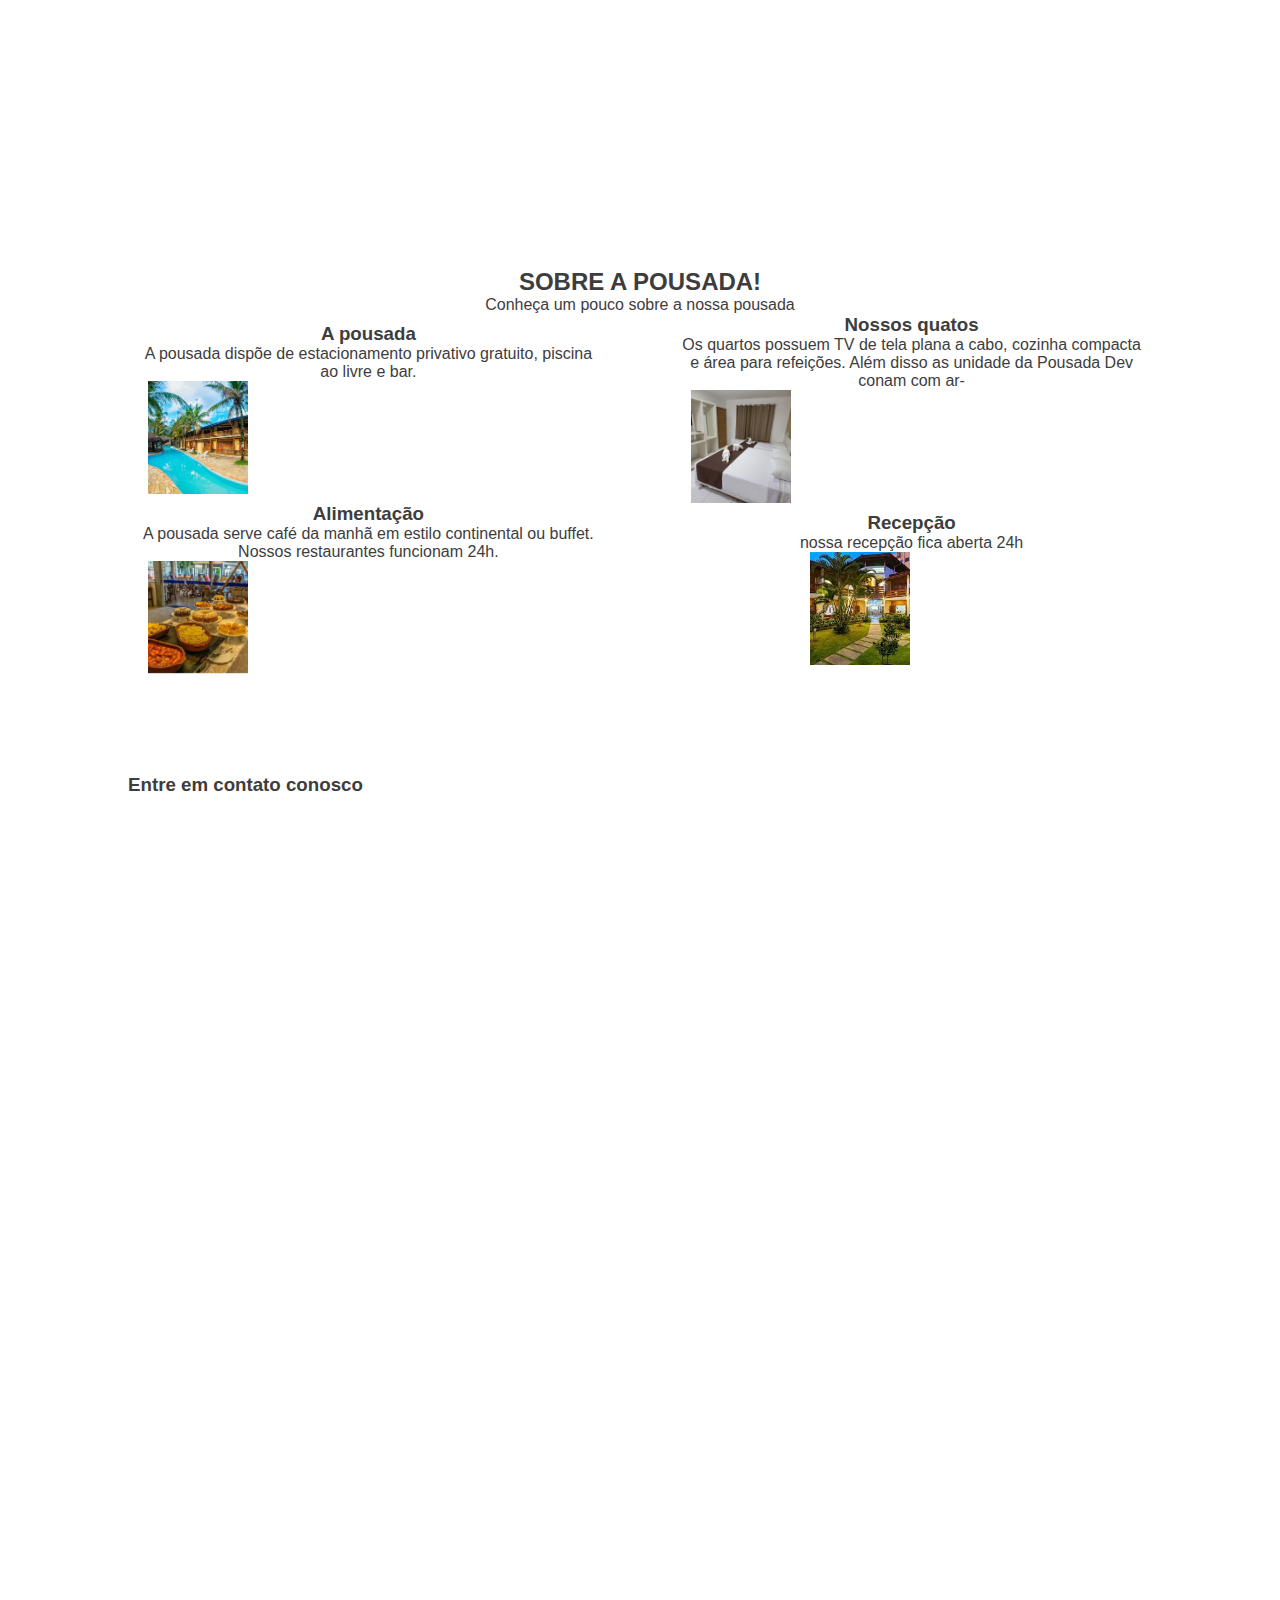
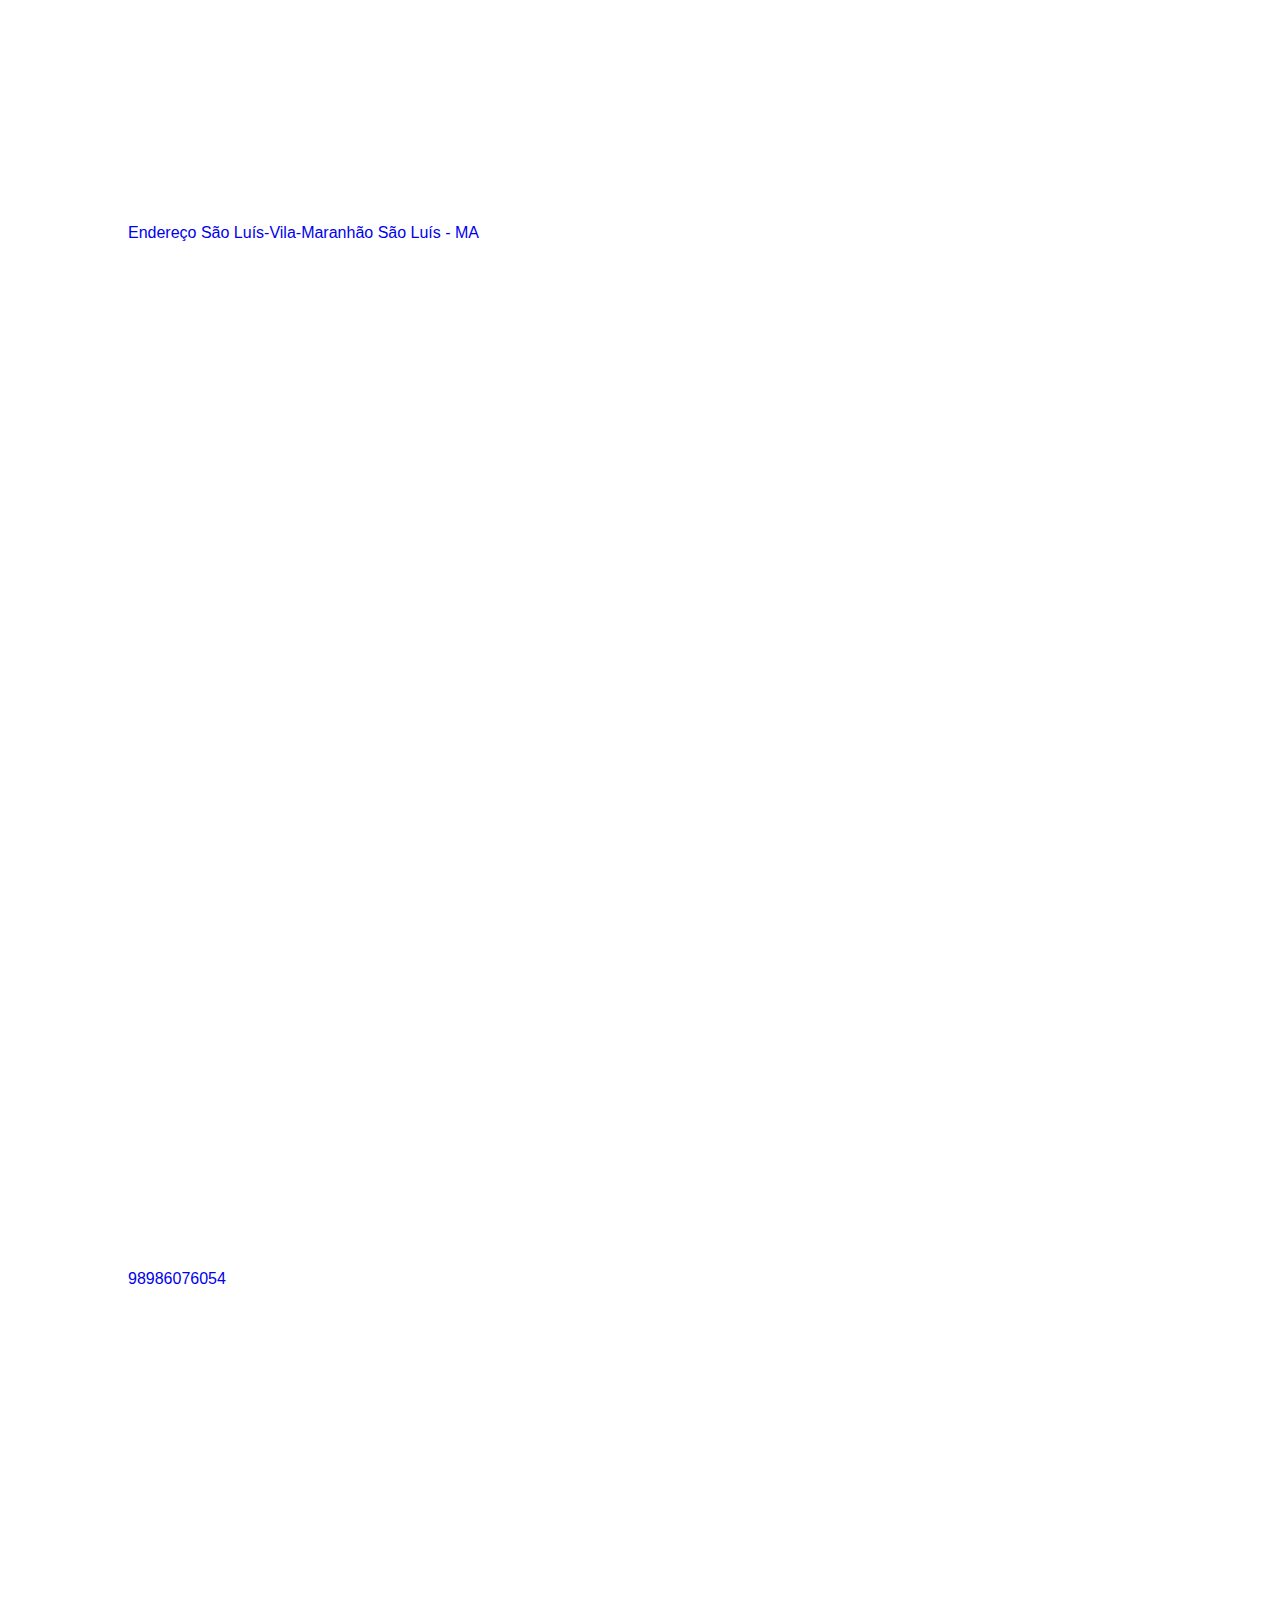
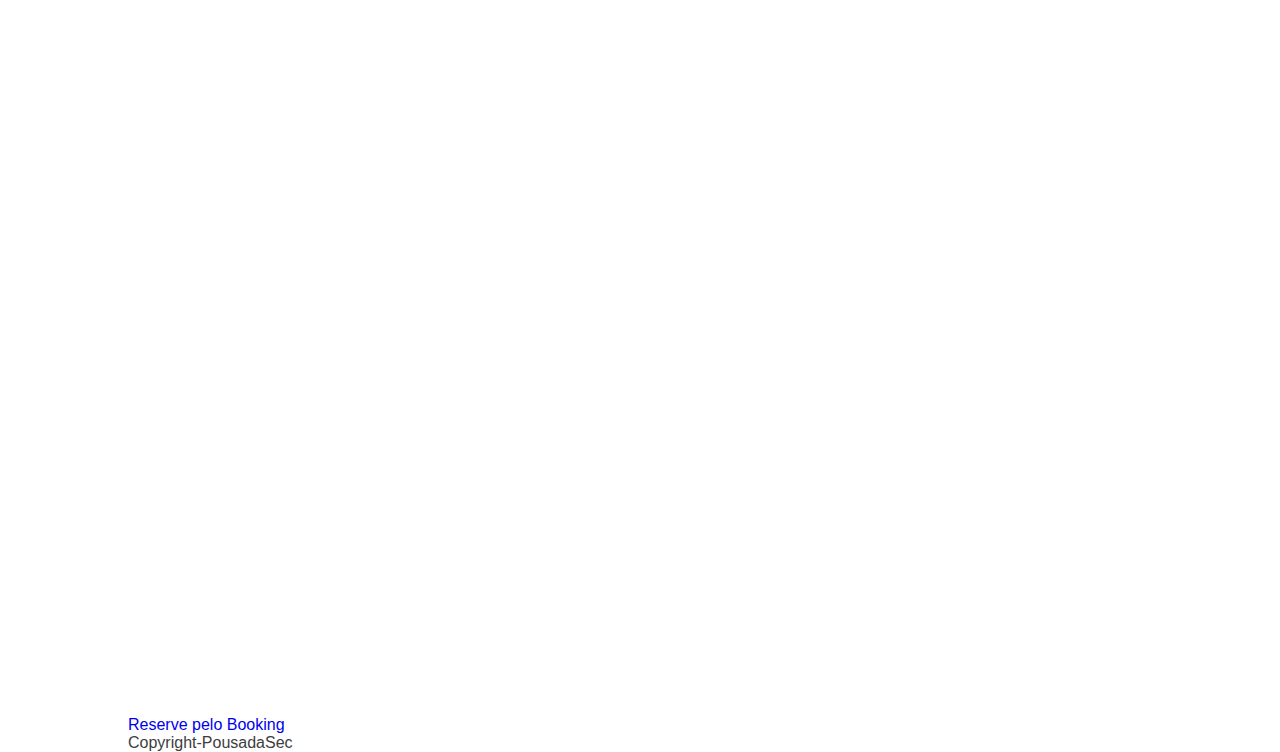
==== commit 39b4d36c: "Alterações no CSS" ====
--- a/index.html
+++ b/index.html
@@ -10,11 +10,15 @@
 
 <body>
 	<div class="pag-principal">
-		<div class="topo">
-			<div class="header">
-				<a href="index.html">Pousada <span>Secreta</span></a>
-				<div class="menu">
-					<a class="linktopo" href="#">sobre</a>
+		<div class=container-header1><!--(TITLE+MENU)-->
+			<div class="container-header2"><!--(TITLE)(MENU)-->
+
+				<a class="title-header" href="index.html">
+					Pousada <span>Secreta</span>
+				</a><!--TITLE-->
+
+				<div class="menu"><!--(SOBRE)(ROTA)(QUARTOS)-->
+					<a class="linktopo" href="#sobre">sobre</a>
 					<a class="linktopo" href="#rota">rota</a>
 					<a class="linktopo" href="#">quartos</a>
 				</div>				
@@ -60,7 +64,7 @@
 				</div>
 			</div> <!--container rota-->
 			<div class="container-sobre">
-				<div class="sobretitulo">
+				<div id="sobre">
 				<h2>SOBRE A POUSADA!</h2>
 				<p>Conheça um pouco sobre a nossa pousada</p>
 				</div>
--- a/style.css
+++ b/style.css
@@ -5,7 +5,7 @@
 	text-decoration: none;
 	font-family: sans-serif;
 	font-size: ;
-	max-width: 1024px;
+	max-width: 1024px;*/
 }
 
 body{
@@ -16,18 +16,18 @@
 	padding: 0;
 	display: flex;
 	justify-content: center;
-	background-color: #fff;
+	background-color: #fff;*/
 }
 
 
-.topo{
+.container-header1{
 	width: 100%;
 	position: fixed;
 	background-color: #fff;
 	border-bottom: 1px solid gray;
 	margin: ;
 }
-.topo .header{
+.container-header1 .container-header2{
 	display: flex;
 	justify-content: space-between;
 	align-items: center;
@@ -140,5 +140,8 @@
 	margin-left: 10px;
 }
  .pousada{
- 	
+ 	display: flex;
+ 	flex-wrap: wrap;
+ 	align-items: center;
+ 	flex-direction: column;
  }
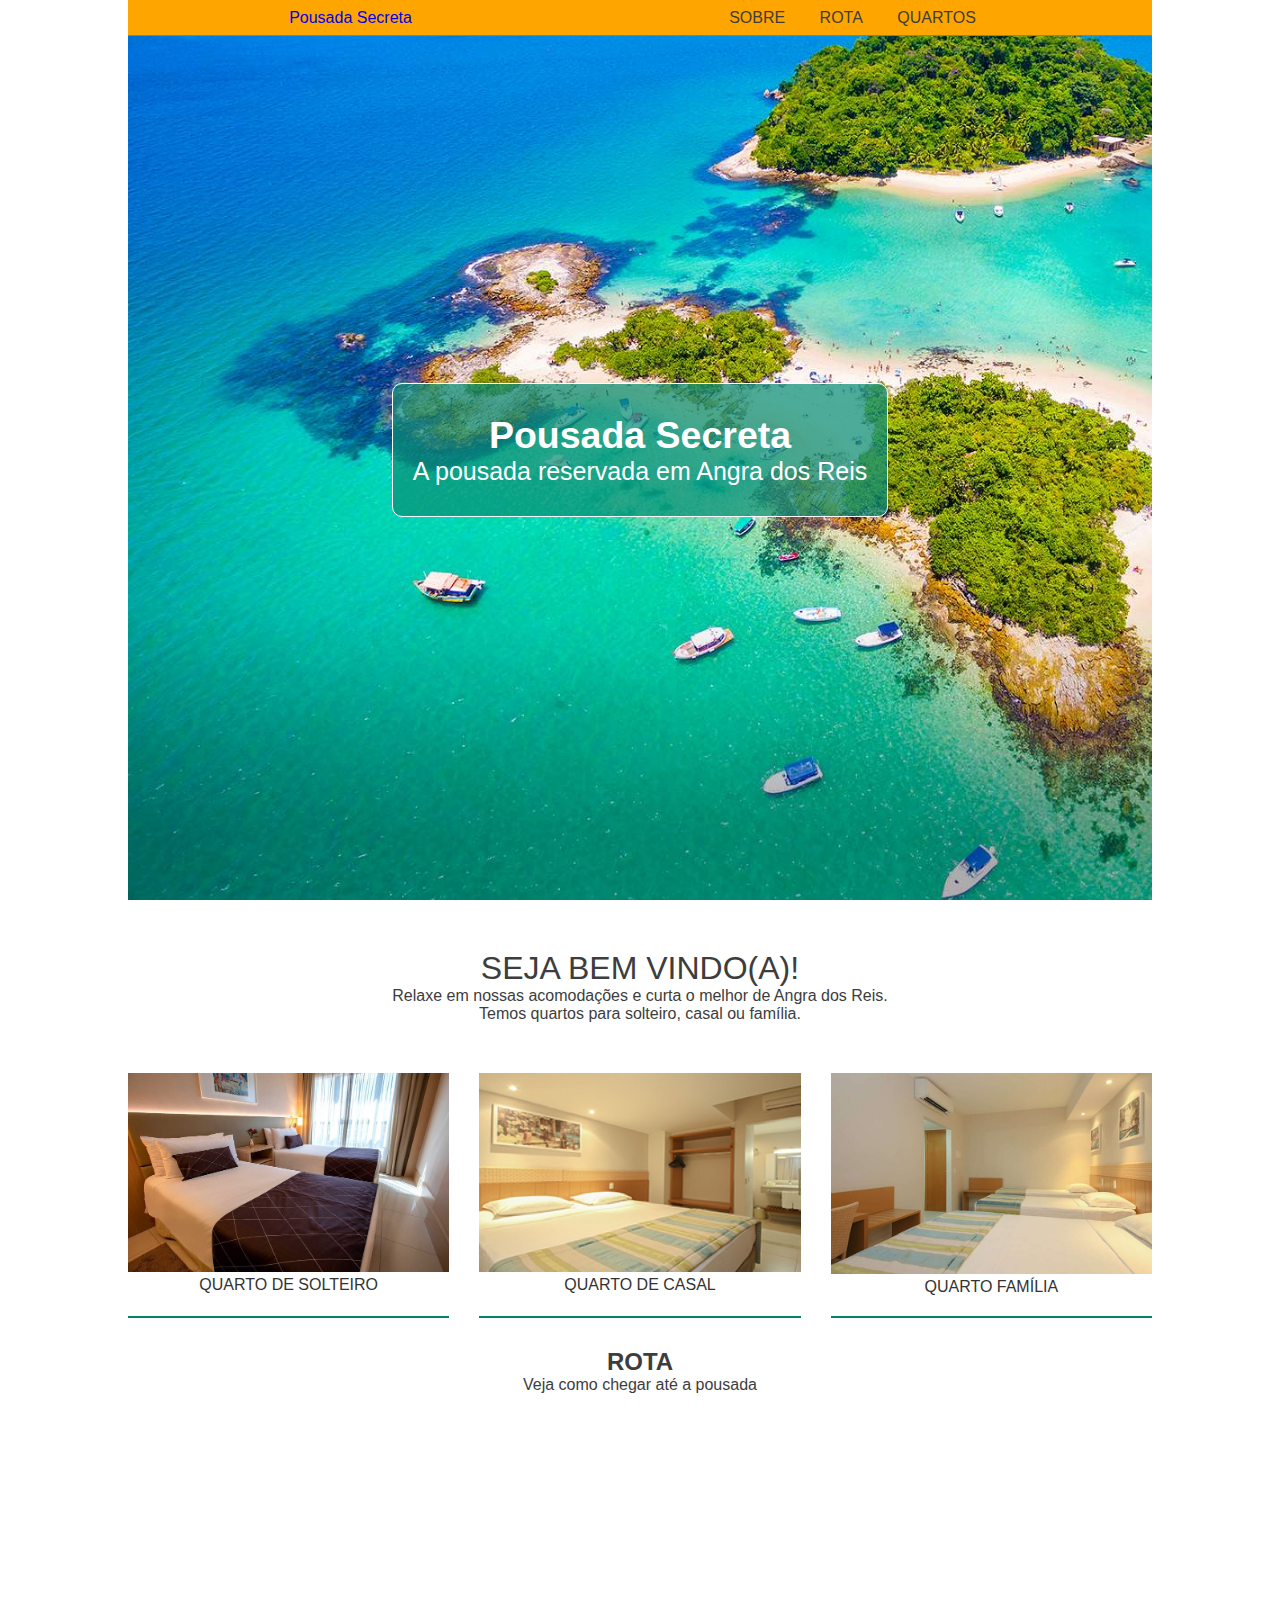
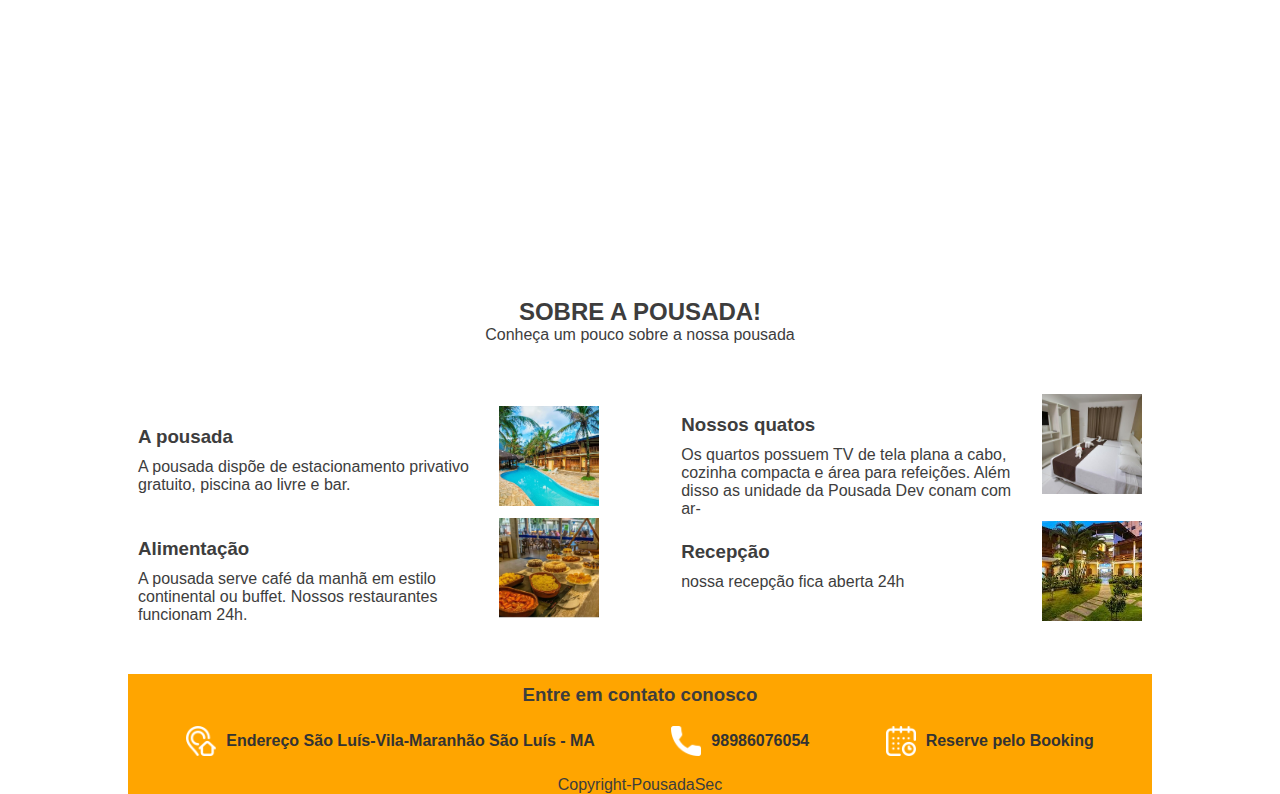
==== commit b203cb1f: "rodapé" ====
--- a/index.html
+++ b/index.html
@@ -63,14 +63,15 @@
 					<iframe src="https://www.google.com/maps/embed?pb=!1m18!1m12!1m3!1d255078.19919688636!2d-44.42772792304677!3d-2.6359101400297584!2m3!1f0!2f0!3f0!3m2!1i1024!2i768!4f13.1!3m3!1m2!1s0x7f6838d743ab87b%3A0x440d9464782213fe!2zU8OjbyBMdcOtcyAtIE1B!5e0!3m2!1spt-BR!2sbr!4v1626367559576!5m2!1spt-BR!2sbr" width="600" height="450" style="border:0;" allowfullscreen="" loading="lazy"></iframe>
 				</div>
 			</div> <!--container rota-->
-			<div class="container-sobre">
-				<div id="sobre">
+			
+			<div class="container-sobre" 	>
+				<div id="sobre" >
 				<h2>SOBRE A POUSADA!</h2>
 				<p>Conheça um pouco sobre a nossa pousada</p>
 				</div>
 
 				<div class="descricoes">
-					<div class="descricao">
+					<div class="descricao" >
 						<div class="pousada"><!---------->
 							<h3>
 							A pousada
@@ -78,10 +79,11 @@
 							<p>
 							A pousada dispõe de estacionamento privativo gratuito, piscina ao livre e bar.
 							</p>
-							<img class="descricao-img" src="assets/img1.jpg">
-						</div>	
+							
+						</div>
+						<img class="descricao-img" src="assets/img1.jpg">	
 					</div>
-					<div class="descricao"><!---------->
+					<div class="descricao" ><!---------->
 						<div class="pousada">
 							<h3>
 							Nossos quatos
@@ -91,10 +93,11 @@
 							Os quartos possuem TV de tela plana a cabo, cozinha compacta e área para refeições. Além disso as unidade da Pousada Dev conam com ar-
 							</p>
 
-							<img class="descricao-img" src="assets/img2.jpg">
+							
 						</div>
+						<img class="descricao-img" src="assets/img2.jpg">
 					</div>
-					<div class="descricao"><!---------->
+					<div class="descricao" ><!---------->
 						<div class="pousada">
 							<h3>
 							Alimentação
@@ -102,33 +105,36 @@
 							<p>
 							A pousada serve café da manhã em estilo continental ou buffet. Nossos restaurantes funcionam 24h.
 							</p>
-							<img class="descricao-img" src="assets/img3.jpg">
+							
 						</div>
+						<img class="descricao-img" src="assets/img3.jpg">
 					</div>
-					<div class="descricao"><!---------->
+					<div class="descricao"  ><!---------->
 						<div class="pousada">
 							<h3>Recepção</h3>
 							<p>nossa recepção fica aberta 24h</p>
-							<img class="descricao-img" src="assets/img5.jpg">
+							
 						</div>
+						<img class="descricao-img" src="assets/img5.jpg">
 					</div>					
 				</div><!--CONTAINER-DESCRIÇÃO-->	
 			</div><!--containerSOBRE-->			
 		</div><!--conteudo-->		
 		<div class="rodape">
+			<h3>
+				Entre em contato conosco
+			</h3>
 			<div class="container-contato">
-				<h3>
-				Entre em contato conosco
-				</h3>
-				<div class="endereco">
+				
+				<div class=contatos>
 					<img src="assets/icones/endereco.png">
 					<a href="https://goo.gl/maps/ehQcEw9Ks59x9MmK6">Endereço São Luís-Vila-Maranhão São Luís - MA</a>
 				</div>
-				<div class="telefone">
+				<div class=contatos>
 					<img src="assets/icones/telefone.png">
 					<a href="tel:986076054">98986076054</a>
 				</div>
-				<div>
+				<div class="contatos">
 					<img src="assets/icones/calendario.png">
 					<a href="https://booking.com">Reserve pelo Booking</a>
 				</div>			
--- a/style.css
+++ b/style.css
@@ -25,7 +25,7 @@
 	position: fixed;
 	background-color: #fff;
 	border-bottom: 1px solid gray;
-	margin: ;
+
 }
 .container-header1 .container-header2{
 	display: flex;
@@ -33,13 +33,16 @@
 	align-items: center;
 	margin: 0 auto;
 	width: 100%;
-	height: 60px;
+	height: 35px;
 	max-width: 1024px;
 	padding: 0 10px;
+	background-color: orange;
+
 }
 
 .header>a{
 	font-size: 23px;
+
 }
 
 .linktopo{ /*estiliza os links do menu*/
@@ -48,6 +51,7 @@
 	padding: 0px 15px 10px 15px;
 	color: #3d3d3d;
 	margin: 0;
+	font-weight: 500;
 }
 
 .titulo-conteudo{ /*coloca imagem de fundo e ajusta o background*/
@@ -69,6 +73,7 @@
 	padding: 30px 20px;
 	border-radius: 10px;
 	text-align: center;
+	margin: 0 auto;
 }
 
 .quartos{
@@ -110,12 +115,16 @@
 
 .container-sobre{
 	text-align: center;
-	margin-bottom: 50px;
-	padding-top: 50px;
+	margin-top: 50px;
 }
 
 img {
 	width: 100%;
+}
+
+#rota {
+	text-align: center;
+	padding-top: 30px;
 }
 
 .descricoes{
@@ -123,25 +132,64 @@
 	flex-wrap: wrap;
 	justify-content: space-between;
 	padding-bottom: 50px;
+	margin-top: 50px;
+	align-items: center;
 }
 
 .descricao{
 	display: flex;
 	width: 45%;
 	margin: 0 10px;
-	align-items: center;
-	justify-content: space-between;
+
+	
 }
 
 .descricao-img{
 	width: 100px;
-	height: 113px;
+	height: 100px;
 	object-fit: cover;
 	margin-left: 10px;
 }
  .pousada{
- 	display: flex;
- 	flex-wrap: wrap;
- 	align-items: center;
- 	flex-direction: column;
+ /*	display: flex;
+	align-items: left;
+	flex-direction: column;*/
+	text-align: left;
+	width: 100%;
  }
+
+ .pousada h3{
+	 padding: 10px 0;
+	 padding-top: 20px;
+ }
+ 
+ .rodape{
+	/* display: flex;
+	 color: #333;*/
+	 background-color: orange;
+	 text-align: center;
+	 padding-top: 10px;
+	/* flex-direction: column;*/
+	 
+ }
+.container-contato{
+	padding: 20px;
+	display: flex;
+	justify-content: space-between;
+	align-items: center;
+}
+
+.contatos{
+	display: flex;
+	justify-content: space-between;
+	align-items: center;
+}
+ .container-contato img{
+	 width: 30px;
+	 margin-right: 10px;
+ }
+
+ .container-contato a {
+	 color: #333;
+	 font-weight: 600;
+ }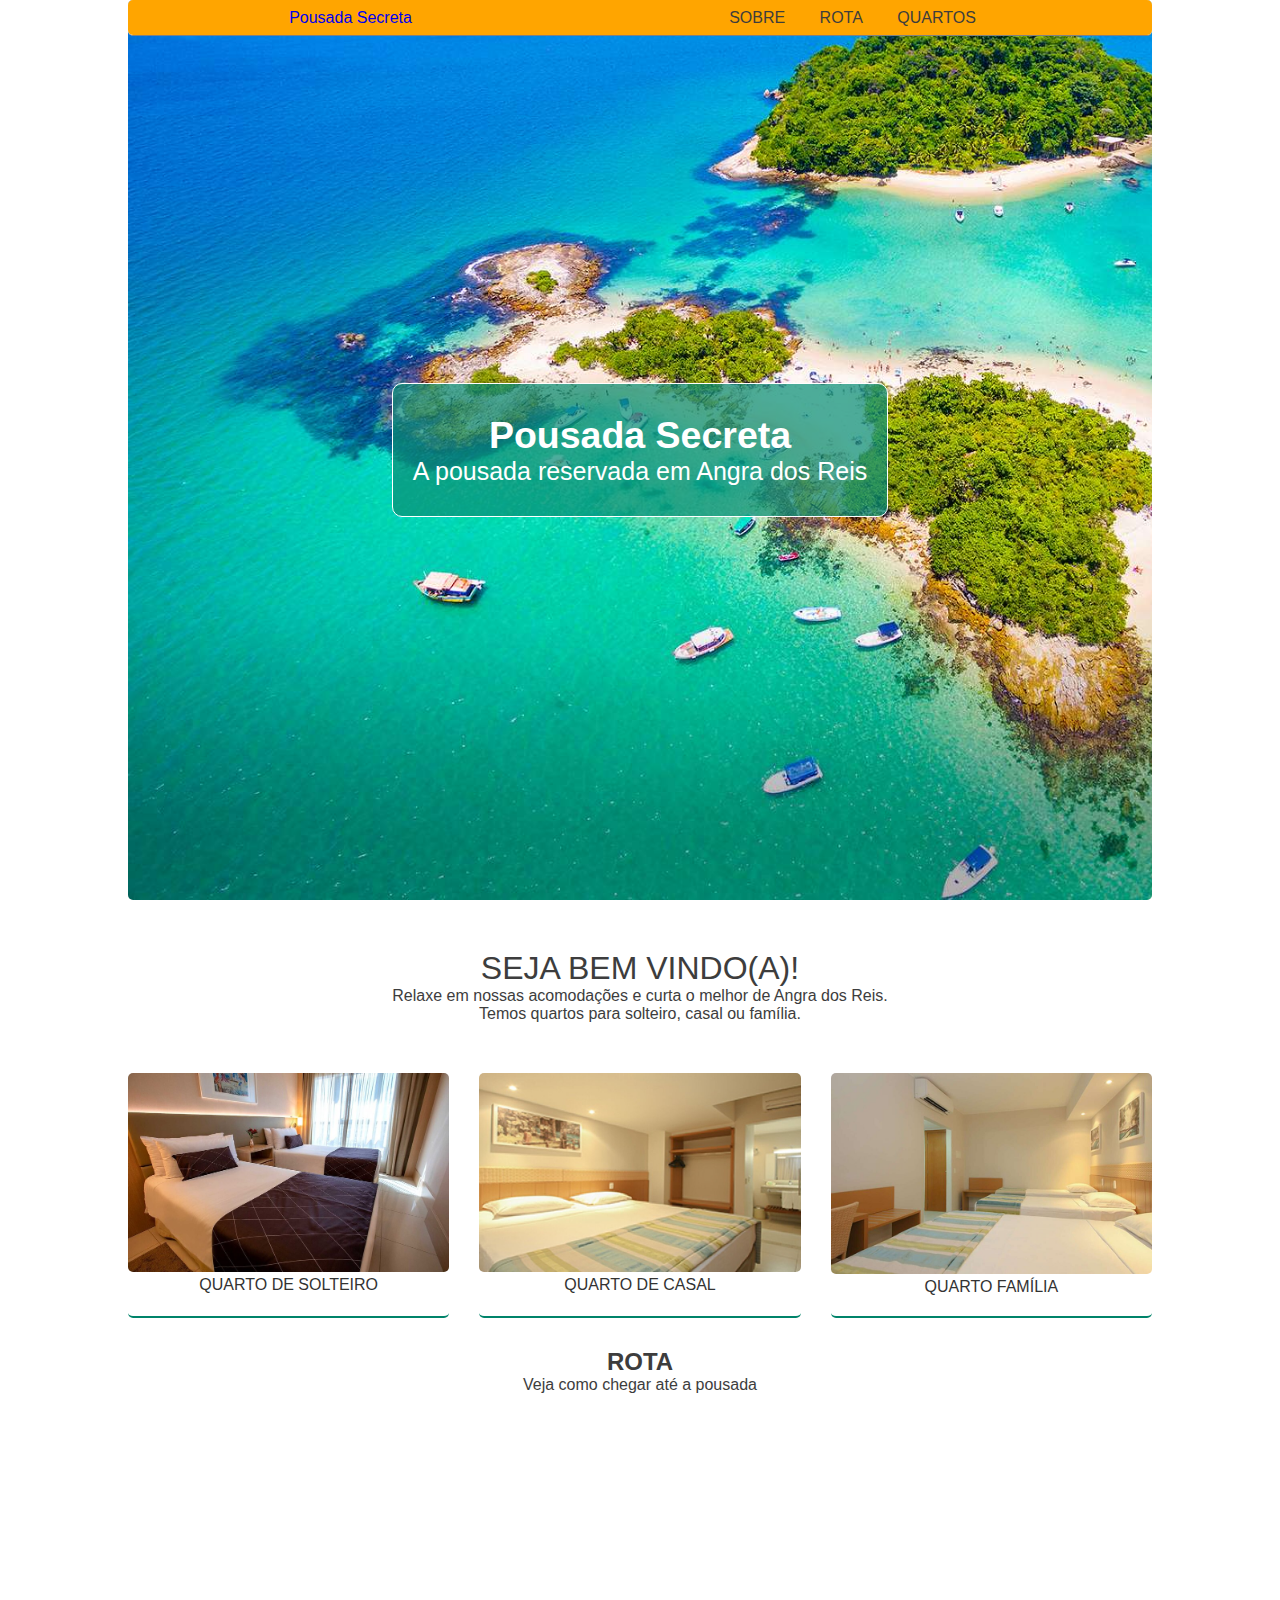
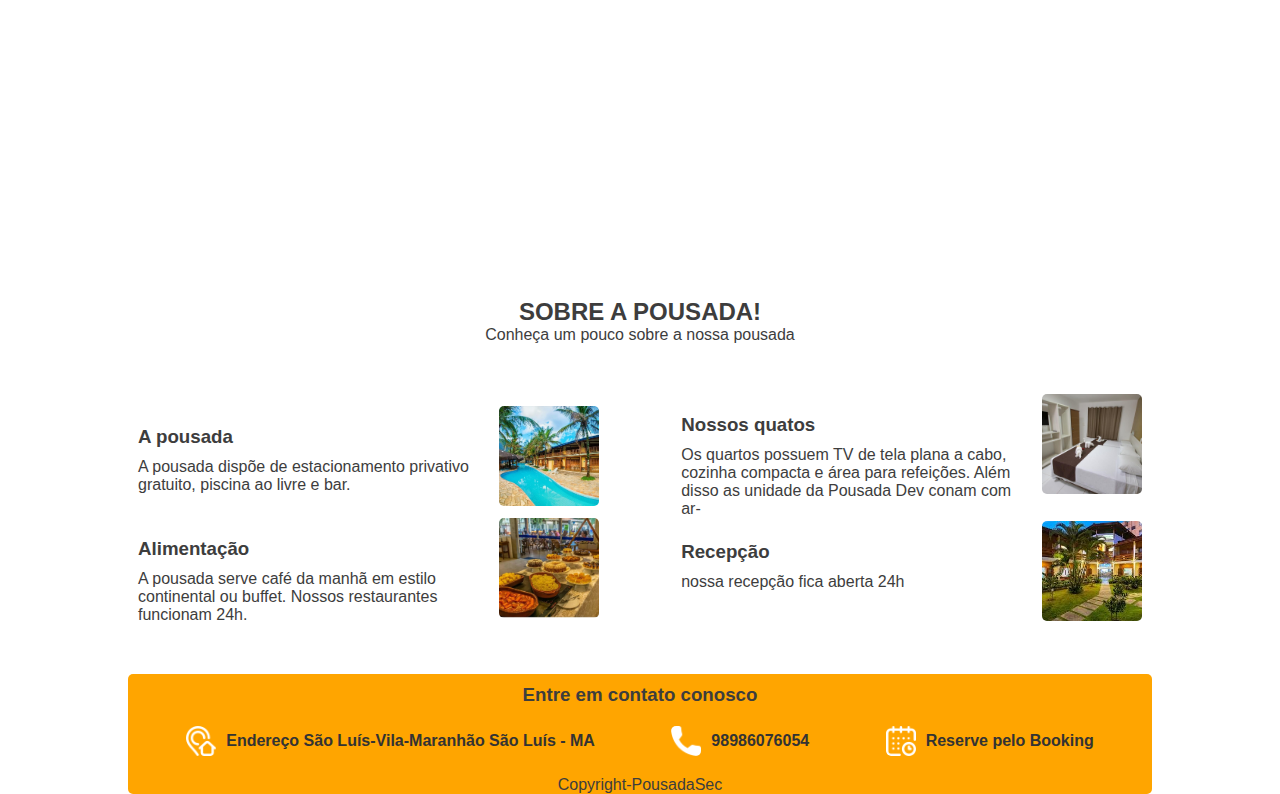
==== commit c286efea: "adiciona pagina de quartos" ====
--- a/index.html
+++ b/index.html
@@ -18,9 +18,9 @@
 				</a><!--TITLE-->
 
 				<div class="menu"><!--(SOBRE)(ROTA)(QUARTOS)-->
-					<a class="linktopo" href="#sobre">sobre</a>
-					<a class="linktopo" href="#rota">rota</a>
-					<a class="linktopo" href="#">quartos</a>
+					<a class="linktopo" href="index.html#sobre">sobre</a>
+					<a class="linktopo" href="index.html#rota">rota</a>
+					<a class="linktopo" href="quartos.html">quartos</a>
 				</div>				
 			</div>			
 		</div> <!--topo-->
@@ -45,15 +45,15 @@
 				
 					<div class="quarto">
 						<img src="assets/quarto-solteiro1.jpg" alt="imagens do quarto de solteiro" title="Quarto de solteiro">
-						<a class="linkquarto" href="#"><p>QUARTO DE SOLTEIRO</p></a>
+						<a class="linkquarto" href="quartos.html#solteiro"><p>QUARTO DE SOLTEIRO</p></a>
 					</div>
 					<div class="quarto">
 						<img src="assets/quarto-casal1.jpg" alt="Imagem do quarto de casal" title="Quarto de casal">
-						<a class="linkquarto" href="#"><p>QUARTO DE CASAL</p></a>
+						<a class="linkquarto" href="quartos.html#casal"><p>QUARTO DE CASAL</p></a>
 					</div>
 					<div class="quarto">
 						<img src="assets/quarto-familia1.jpg" alt="imagem do quarto familia" title="Quarto familia">
-						<a class="linkquarto" href="#"><p>QUARTO FAMÍLIA</p></a>
+						<a class="linkquarto" href="quartos.html#familia"><p>QUARTO FAMÍLIA</p></a>
 					</div>							
 			</div><!--CONTAINER QUARTOS-->
 			<div class="container-rota" id="rota">
--- a/style.css
+++ b/style.css
@@ -4,8 +4,8 @@
 	box-sizing: border-box;
 	text-decoration: none;
 	font-family: sans-serif;
-	font-size: ;
-	max-width: 1024px;*/
+	max-width: 1024px;
+	border-radius: 5px;
 }
 
 body{
@@ -16,7 +16,7 @@
 	padding: 0;
 	display: flex;
 	justify-content: center;
-	background-color: #fff;*/
+	background-color: #fff;
 }
 
 
@@ -86,7 +86,7 @@
 	margin-right: 30px;
 	padding-bottom: 20px;
 	border-bottom: 2px solid #00836a;
-	color: #3d3d3d;*/
+	color: #3d3d3d;
 }
 
 .quarto a {
